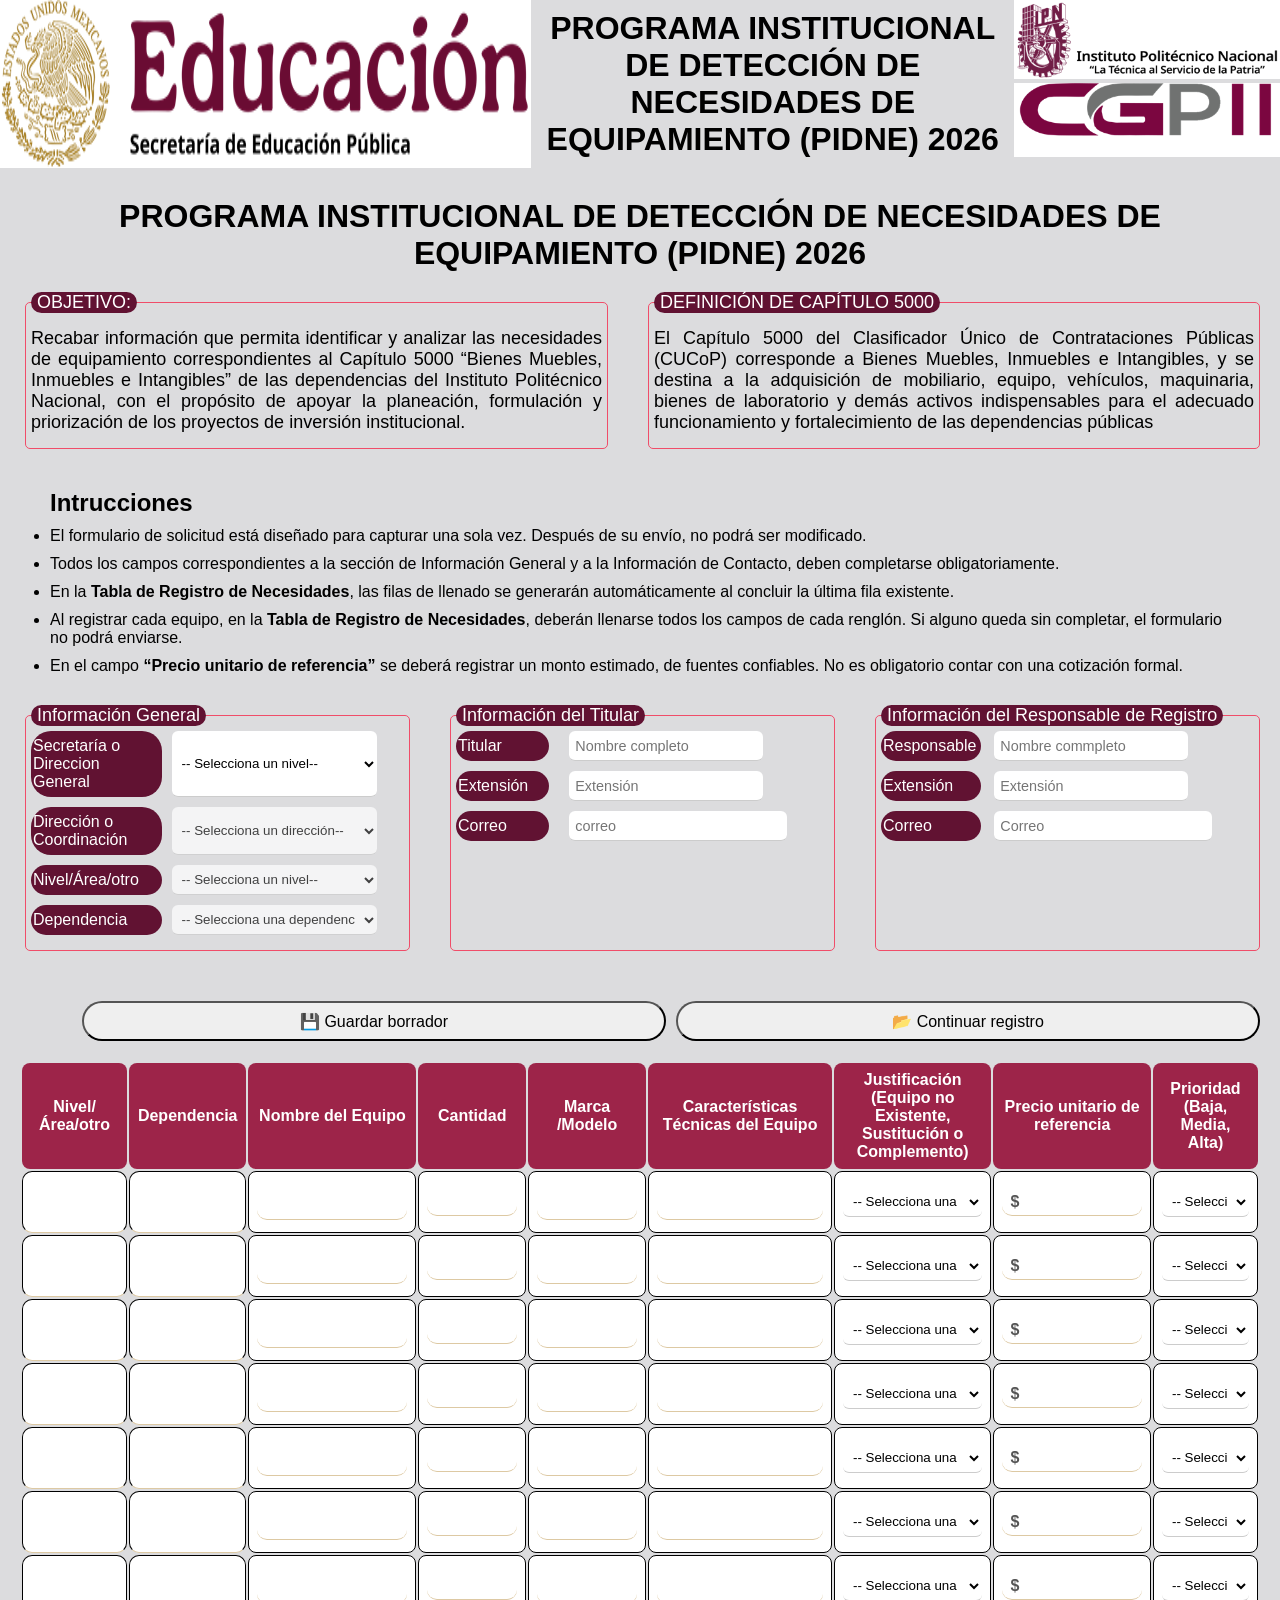
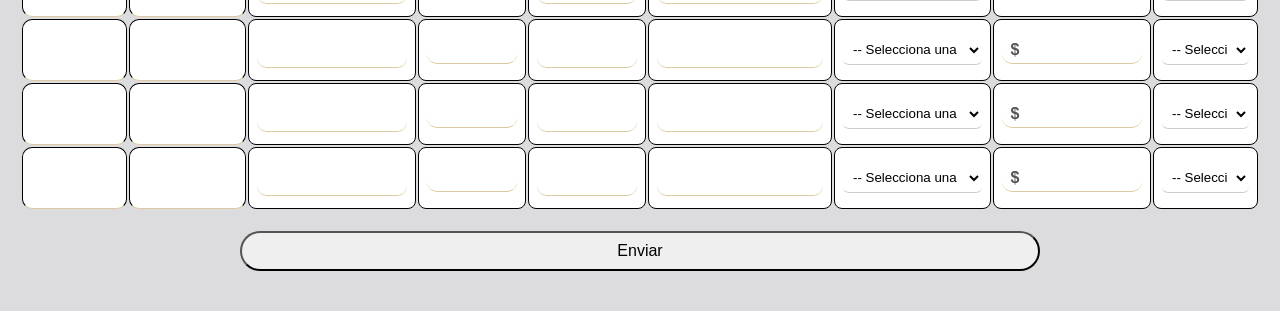
==== index.html @ 9bd754d5 "Update index.html" ====
<!DOCTYPE html>
<html lang="es">
<head>
    <meta charset="UTF-8">
    <meta name="viewport" content="width=device-width, initial-scale=1.0">
    <title>Registro de Proyectos de Inversion CGPII IPN</title>
    
      <link rel="stylesheet" href="styles.css"> 

</head>
<body>
    <div class="imagenes">
                     <img src="IzquierdaEncabezado.jpg" alt="IPN" title="SECRETARIA DE EDUCACIÓN PÚBLICA">
                       
                     <h1>PROGRAMA INSTITUCIONAL DE DETECCIÓN DE NECESIDADES DE EQUIPAMIENTO (PIDNE) 2026</h1>  
                        
                        
                     <div >
                       <img src="CentroEncabezado.png" alt="IPN" title="INSTITUTO POLITECNICO NACIONAL">
                     <img src="DerechaEncabezado.jpg" alt="IPN" title="COORDINACIÓN GENERAL DE PLANEACIÓN E INFORMACIÓN INSTITUCIONAL">
                     </div>

  </div><form id="miFormulario">
    
   <h1>PROGRAMA INSTITUCIONAL DE DETECCIÓN DE NECESIDADES DE EQUIPAMIENTO (PIDNE) 2026</h1>
<!-- <div class="DatosNOT"> -->
   <div class="bloque-info">
       <fieldset>
                   <legend>OBJETIVO:</legend>
                   <p class="Just OBJ">Recabar información que permita identificar y analizar las necesidades de equipamiento correspondientes al Capítulo 5000 “Bienes Muebles, Inmuebles e Intangibles” de las dependencias del Instituto Politécnico Nacional, con el propósito de apoyar la planeación, formulación y priorización de los proyectos de inversión institucional.</p>
       </fieldset>
          
       <fieldset>
                  <legend>DEFINICIÓN DE CAPÍTULO 5000</legend>
                  <p class="Just C5000">El Capítulo 5000 del Clasificador Único de Contrataciones Públicas (CUCoP) corresponde a Bienes Muebles, Inmuebles e Intangibles, y se destina a la adquisición de mobiliario, equipo, vehículos, maquinaria, bienes de laboratorio y demás activos indispensables para el adecuado funcionamiento y fortalecimiento de las dependencias públicas</p>
       </fieldset>
      </div>
  <div class="bloque-inst">    
   <h2>Intrucciones</h2>
   <p>
      <ul>
          <li>El formulario de solicitud está diseñado para capturar una sola vez. Después de su envío, no podrá ser modificado.</li>
          <li>Todos los campos correspondientes a la sección de Información General y a la Información de Contacto, deben completarse obligatoriamente.</li>
          <li>En la <strong>Tabla de Registro de Necesidades</strong>, las filas de llenado se generarán automáticamente al concluir la última fila existente.</li>
          <li>Al registrar cada equipo, en la <strong>Tabla de Registro de Necesidades</strong>, deberán llenarse todos los campos de cada renglón. Si alguno queda sin completar, el formulario no podrá enviarse.</li>
          <li>En el campo <strong>“Precio unitario de referencia”</strong> se deberá registrar un monto estimado, de fuentes confiables. No es obligatorio contar con una cotización formal.</li>

      </ul>    
     
   </p>
   </div> 

    <!--<table class="datos">
    <tbody>
    <tr>
    <td>-->
    <div class="bloque-DatosDep">  
    <fieldset>
    <legend>Información General </legend>
    
    <div class="form_input IG">
      <label for="secretaria">Secretaría o Direccion General</label>
      <select id="secretaria" name="secretaria" placeholder="   " class="IGS" required>
                   <option value="">-- Selecciona un nivel--</option>
                  <option value="CII">Coordinación de Imagen Institucional</option>
                  <option value="CGPII">Coordinación General de Planeación e Información Institucional</option>
                  <option value="DG">Dirección General</option>             
                  <option value="AG">Oficina del Abogado General</option>
                  <option value="PD">Presidencia del Decanato</option>   
                  <option value="SACAD">Secretaría Académica</option>   
                  <option value="SADMIN">Secretaría de Administración</option>        
                  <option value="CENAC">Centro Nacional de Cálculo (CENAC)</option>          
                  <option value="SIIS">Secretaría de Innovación e Integración Social</option>     
                  <option value="SIP">Secretaría de Investigación y Posgrado</option>      
                  <option value="SSE">Secretaría de Servicios Educativos</option>       
                  <option value="SG">Secretaría General</option>    
                  <option value="ER">Estación de Radiodifusión XHIPN-FM 95.7 MHz</option>
                  </select>
      
    </div>

    <div class="form_input IG">
         <label for="direccion">Dirección o Coordinación</label>   
             <select id="direccion" name="direccion" class="IGS" disabled required>
             <option value="">-- Selecciona un dirección--</option>
             </select>
    </div>
     
    <div class="form_input IG">
          <label for="nivel">Nivel/Área/otro</label>   
             <select id="nivel" name="nivel" class="IGS" disabled required>
             <option value="">-- Selecciona un nivel--</option>
             </select>
            </div>
    <div class="form_input IG">    
             <label for="dependencia">Dependencia</label>
             <select name="dependencia" id="dependencia" class="IGS" disabled required>
               <option value="">-- Selecciona una dependencia --</option>
             </select>
    </div> 

  </fieldset>
  <!--  </td>
       
    <td>
    -->
      <fieldset>
   <legend>Información del Titular </legend>


    <div class="form_input TIT">
      <label for="titular">Titular</label>
      <input id="titular" name="titular" placeholder="Nombre completo" required>
    </div>

    <div class="form_input TIT">
      <label for="telefonoTitular">Extensión</label>
      <input id="telefonoTitular" name="telefonoTitular" placeholder="Extensión" type="tel" required>
    </div>

    <div class="form_input TIT">
      <label for="correoTitular">Correo</label>
      <input id="correoTitular" name="correoTitular" placeholder="correo " type="email" required>
    </div>
    
    
</fieldset>

<!--</td>

<td>
-->
<fieldset>

  <legend>Información del Responsable de Registro </legend>

    
    <div class="form_input RES">
      <label for="responsable" class="RESL">Responsable </label>
      <input id="responsable" name="responsable" placeholder="Nombre commpleto " required>
    </div>


    <div class="form_input RES">
      <label for="telefonoResponsable" class="RESL">Extensión</label>
      <input id="telefonoResponsable" name="telefonoResponsable" placeholder="Extensión " type="tel" required>
    </div>

    <div class="form_input RES">
      <label for="correoResponsable" class="RESL">Correo</label>
      <input id="correoResponsable" name="correoResponsable" placeholder="Correo " type="email" required>
    </div>
  
</fieldset>
<!--
</td>
       
</tr>

  </tbody>

</table>
-->
<!--</div> -->
</div>

<div class="bloque-botones">
<button type="button" id="guardarBorrador">💾 Guardar borrador</button>
<button type="button" id="cargarBorrador">📂 Continuar registro</button>
</div>

<!--<fieldset class="TablaFS"> 
  <legend class="TablaLeg" >Tabla de Registro de Necesidades</legend> -->
<table class="tabla_style" title="Tabla de Registro de Necesidades">
<thead>
                               <tr>
                                    <th title="Nivel/Área/otro">
                                         Nivel/Área/otro  
                                    </th>
                
                                    <th title="Dependencia">
                                         Dependencia
                                    </th>   

                                    <th class="equipo" title="Nombre del Equipo">
                                         Nombre del Equipo
                                    </th>
                                    <th class="cantidadCol" title="Cantidad">
                                        Cantidad
                                    </th>
                                    <th title="Marca /Modelo">
                                        Marca /Modelo
                                    </th>

                                    <th title=" Características Técnicas del Equipo">
                                         Características Técnicas del Equipo
                                    </th> 
                                    
                                    <th title="Justificación (Equipo no Existente, Sustitución o Complemento)">
                                        Justificación (Equipo no Existente, Sustitución o Complemento)
                                    </th>

                                    <th title="Precio unitario de referencia">
                                         Precio unitario de referencia
                                    </th>
                     
                                    <th title="Prioridad (Baja, Media, Alta)">
                                        Prioridad (Baja, Media, Alta)
                                    </th>

                               </tr>
                        </thead>

                        <tbody id="tablaBody">
                                


                              
                        </tbody>     
</table>
<!--</fieldset>-->
<button type="submit">Enviar</button>

<p id="aviso" class="Aviso"></p>


    
</form>

</body>

<script src="Codigo.js"></script>   




</html>
---- styles.css ----
* {
    box-sizing: border-box;
    margin: 0;
    padding: 0;
}

body, html {
    margin: 0;
    padding: 0;
    width: 100%;
}
body{
    margin:0;
     font-family: sans-serif;
    /* background-color:#222;*/
     color:#000;

     /* background:linear-gradient(to bottom,#fff,#9d2449);*/
    /* background-color: #98989A;
     background-color: #BABABC;
    */
     background-color: #DCDCDE;

}

/* ENCABEZADOS */
h1 {
    text-align: center;
    margin: 10px 0;
    text-transform: uppercase;
    color: #000;
}

h2, p, li {
    margin: 10px 0;
    color: #000;
    width: 100%;
    box-sizing: border-box;
}

/* FORMULARIO */
form {
    width: 100%;
    max-width: 100%;
    margin: 0 auto;
    padding: 20px 20px;
    background-color: transparent;
    border-radius: 8px;
    color: #fff;
}
.numeracion{
    padding-left: 20px;
}
/* FIELDSETS */
fieldset {
    width: 100%;
    margin: 0 0 10px 0;
    padding: 5px;
    border: 1px solid #f04d69;
    border-radius: 5px;
    background-color: #DCDCDE;
    color: #000;

}

legend {
    padding: 0 6px;
    background-color: #611232;
    color: #fff;
    border-radius: 20px;
}

/* LABELS E INPUTS */
label {
    width: 100%;
    background-color: #611232;
    color: #fff;
    padding: 6px 2px;
    border-radius: 20px;
}

input, textarea, select {
    width: 100%;
    padding: 6px;
    font-family: sans-serif;
    border-radius: 6px;
    background-color: #fff;
    color: #000;
    border:none;
    border-bottom: 1px solid #ccc;
     
}

textarea {
    resize: none;
}

/* GRID DE CAMPOS */
.form_input, .datos {
    display: grid;
    grid-template-columns: 1fr 1fr; /* siempre dos columnas */
    gap: 10px;
    margin-bottom: 10px;
}

@media (max-width: 768px) {
    .form_input, .datos {
        grid-template-columns:minmax(100px, 25%) minmax(1fr, 55%); /* una columna en móvil */
        gap:8px;
    }
    
}

/* IMÁGENES ENCABEZADO */
.imagenes {
    display: flex;
    gap: 0px;
}

.imagenes img {
    width: 100%;

}
@media (max-width: 768px) {
    .imagenes img {
    width: 100%;
    height: 80px;
}
}

/* TABLA 
.tabla_style {
    width: 95%;
    margin: 60px auto 20px auto;
    border-collapse: collapse;
}
*/

.tabla_style,.datos{
    width: 100%;       /* ocupa todo el ancho disponible del formulario */
    margin: 0;         /* sin márgenes extras */
    /*border-collapse: collapse;*/
}

th {
    background-color: #9d2449;
    border-radius: 8px;
    color: #fff;
    padding: 8px;
}

td {
    background-color: #fff;
    color: #000;
    border-radius: 8px;
    padding: 8px;
    border: 1px solid #000;
}

.input_tabla {
    width: 100%;
    /*border: none;*/
    border-bottom:1px solid #DDC9A3;
    border-radius: 10px;
}

.input_tabla:focus {
    outline: none;
}

/* BOTONES */
button {
    width: 100%;
    max-width: 800px;
    height:40px;
    display: block;
    margin: 20px auto;
    border-radius: 35px;
    font-size: medium;
}
.TablaLeg{
    width: 100%;
    max-width: 800px;
    display: block;
    margin: 20px auto;
    border-radius: 35px;
    text-align: center;
    
}
/* PÁRRAFOS */
p {
    padding-left:0;
    margin-left:0;
}



/* OTRAS CLASES */
.checkbox {
    width: auto;
    height: 10px;
}

.auto-expand {
    width: 100%;
    min-height: 40px;
    resize: none;
    overflow: hidden;
}
/*
.fijasCol{
    width:60px;
/*   border:solid #ccc;*/
/*
    border-radius: 8px;
    border-bottom: solid #ccc;
}
.cantidadCol{
    width:10px;
}
.equipo{
    width:150px;
}
*/
@media (max-width: 768px) {
    p {
        margin: 0 10px;
    }
    form {
        padding: 10px;
    }
    fieldset {
        width: 100%;
       /* margin-left: 10px; /* separa verticalmente 
        margin-right:10px; /* separa verticalmente */
    }
    /*
    .fijasCol{
    width:10px;
    }
    .cantidadCol{
    width:5px;
    }
    .equipo{
    width:120px;
    }
    */

}
/*input,textarea{
    border:1px;
}
*/
.tabla_style th:nth-child(1),
.tabla_style td:nth-child(1){
    width: 8%;
    min-width: 96px;
}
.tabla_style th:nth-child(2),
.tabla_style td:nth-child(2){
    width: 8%;
    min-width: 110px;
}
.tabla_style th:nth-child(3),
.tabla_style td:nth-child(3){
    width: 12.8%;
    min-width: 154px;
}
.tabla_style th:nth-child(4),
.tabla_style td:nth-child(4){
    width: 8.2%;
    min-width: 98px;
}
.tabla_style th:nth-child(5),
.tabla_style td:nth-child(5){
    width: 9%;
    min-width: 108px;
}

.tabla_style th:nth-child(6),
.tabla_style td:nth-child(6){
    width: 14%;
    min-width: 168px;
}
.tabla_style th:nth-child(7),
.tabla_style td:nth-child(7){
    width: 12%;
    min-width: 144px;
}
.tabla_style th:nth-child(8),
.tabla_style td:nth-child(8){
    width: 12%;
    min-width: 144px;
}
.tabla_style th:nth-child(9),
.tabla_style td:nth-child(9){
    width: 8%;
    min-width: 96px;
}th {
  white-space: normal;   /* permite saltos de línea */
  word-break: break-word;
  text-align: center;    /* opcional */
}
.datos td{
     vertical-align: top;
     background-color: #DCDCDE;
     border:1px solid #DCDCDE;
}
.datos th:nth-child(1),
.datos td:nth-child(1){
    width: 33%;
/*    min-width: 454px;*/
    padding-left:5px;
    padding-right:5px;
    
}
.datos th:nth-child(2),
.datos td:nth-child(2){
    width: 33%;
/*    min-width: 318px;*/
    padding-left:5px;
    padding-right:5px;
}
.datos th:nth-child(3),
.datos td:nth-child(3){
    width: 33%;
    /*min-width: 345px;*/
    padding-left:5px;
    padding-right:5px;
}

.precio-wrapper {
  position: relative;
}

.precio-wrapper .peso {
  position: absolute;
  left: 8px;
  top: 50%;
  transform: translateY(-50%);
  color: #555;
  font-weight: bold;
}

.precio-wrapper input {
  padding-left: 20px; /* espacio para el $ */
}

.TablaFS{
    border:1px solid #DCDCDE;
}

legend{    
    font-size:large ;
}
.bloque-info,.bloque-DatosDep {
  display: flex;
  gap: 40px;
/*  max-width: 1200px;*/
  margin: 20px auto;
  margin-left: 5px;
}
.bloque-botones {
  display: flex;
  gap: 10px;
 /** max-width: 1200px;**/
  margin-left: 5%;
  align-items: center;
}
.Just{
    text-align: justify;
    font-size:large;
}
.C5000{
  width:100%;
  min-width: 600px;
}
.OBJ{
   width:100%;
   min-width: 500px;
}
.DatosNOT{
    align-self: center;
    margin:5%;
}
.bloque-inst {
  margin: 30px;
}
.IG{
    display: grid;
    grid-template-columns: 35% 55%; /* siempre dos columnas */
    gap: 10px;
}
.TIT,.RES{
    display: grid;
    grid-template-columns: 35% 55%; /* siempre dos columnas */
    gap: 20px;
}
.TIT input,
.RES input {
    width: 80%;          /* más chico que 100% */
    padding: 4px 6px;    /* reduce altura */
    font-size: 0.9rem;   /* texto ligeramente más pequeño */
}

/* Opcional: correos un poco más largos */
.TIT input[type="email"],
.RES input[type="email"] {
    width: 90%;
}

/* Ajuste fino del grid para que no se vean aplastados */
.TIT,
.RES {
    grid-template-columns: 25% 65%;
}
.RESL{
    min-width: 100px;
}
.Aviso{
    font-size: x-large;
    text-align: center;
}
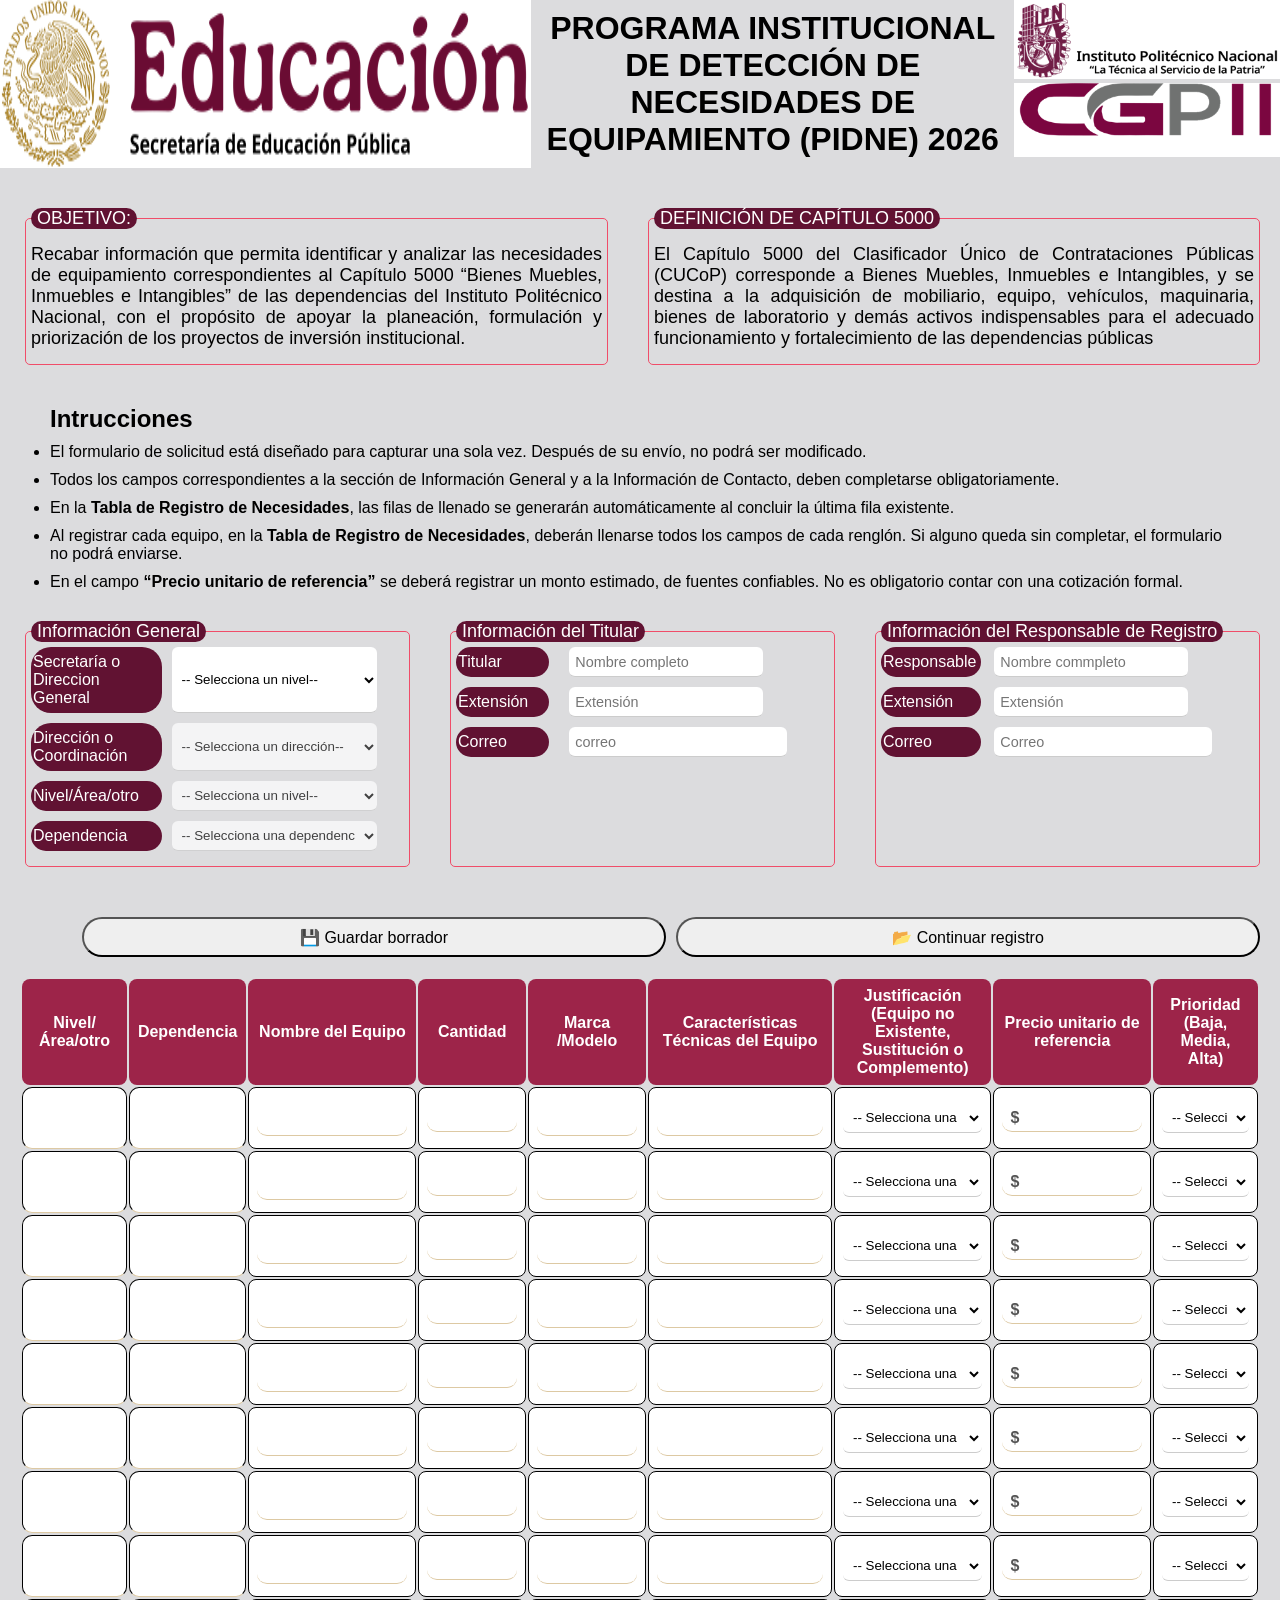
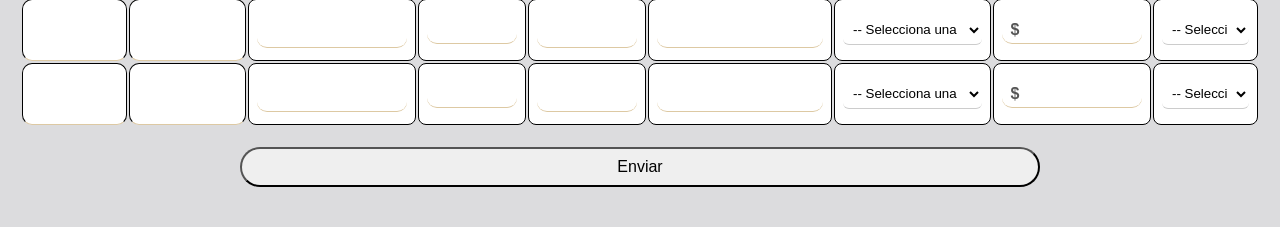
==== commit d9390ec2: "Update index.html" ====
--- a/index.html
+++ b/index.html
@@ -22,7 +22,6 @@
 
   </div><form id="miFormulario">
     
-   <h1>PROGRAMA INSTITUCIONAL DE DETECCIÓN DE NECESIDADES DE EQUIPAMIENTO (PIDNE) 2026</h1>
 <!-- <div class="DatosNOT"> -->
    <div class="bloque-info">
        <fieldset>
@@ -250,3 +249,4 @@
 
 
 
+
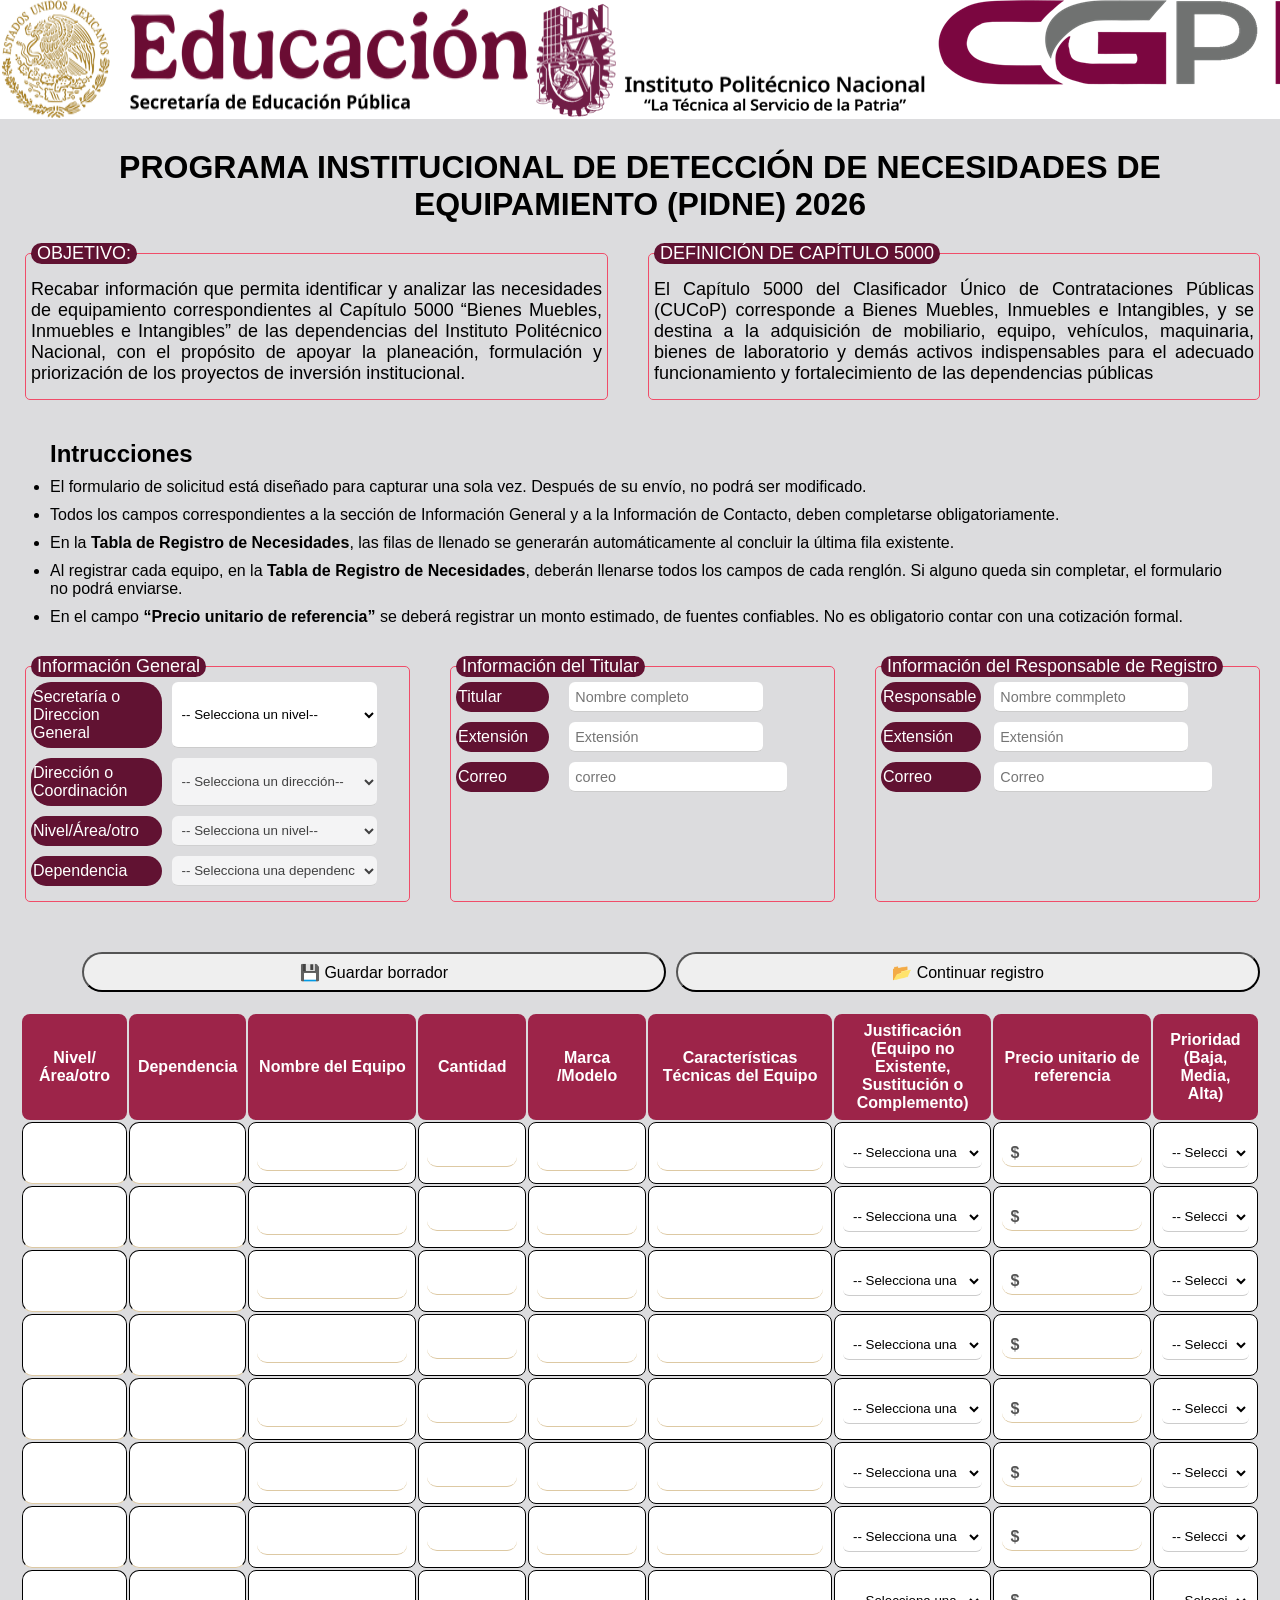
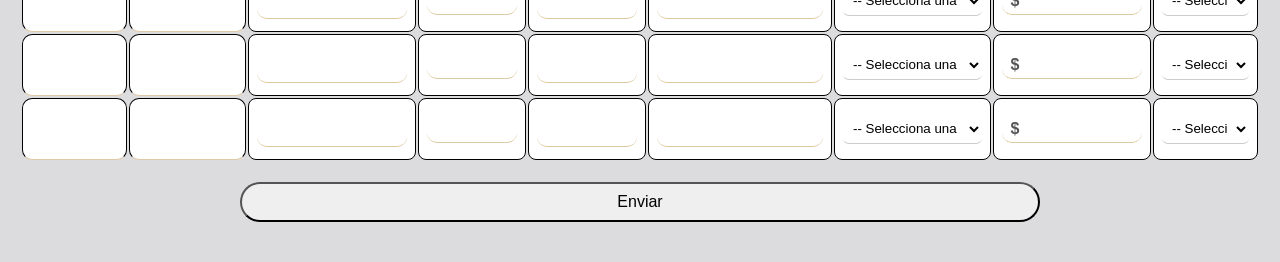
==== commit e47ae15c: "Update index.html" ====
--- a/index.html
+++ b/index.html
@@ -12,16 +12,17 @@
     <div class="imagenes">
                      <img src="IzquierdaEncabezado.jpg" alt="IPN" title="SECRETARIA DE EDUCACIÓN PÚBLICA">
                        
-                     <h1>PROGRAMA INSTITUCIONAL DE DETECCIÓN DE NECESIDADES DE EQUIPAMIENTO (PIDNE) 2026</h1>  
+                       
                         
                         
-                     <div >
+                     
                        <img src="CentroEncabezado.png" alt="IPN" title="INSTITUTO POLITECNICO NACIONAL">
                      <img src="DerechaEncabezado.jpg" alt="IPN" title="COORDINACIÓN GENERAL DE PLANEACIÓN E INFORMACIÓN INSTITUCIONAL">
-                     </div>
-
-  </div><form id="miFormulario">
-    
+                     
+
+  </div>
+    <form id="miFormulario">
+    <h1>PROGRAMA INSTITUCIONAL DE DETECCIÓN DE NECESIDADES DE EQUIPAMIENTO (PIDNE) 2026</h1>
 <!-- <div class="DatosNOT"> -->
    <div class="bloque-info">
        <fieldset>
@@ -250,3 +251,4 @@
 
 
 
+
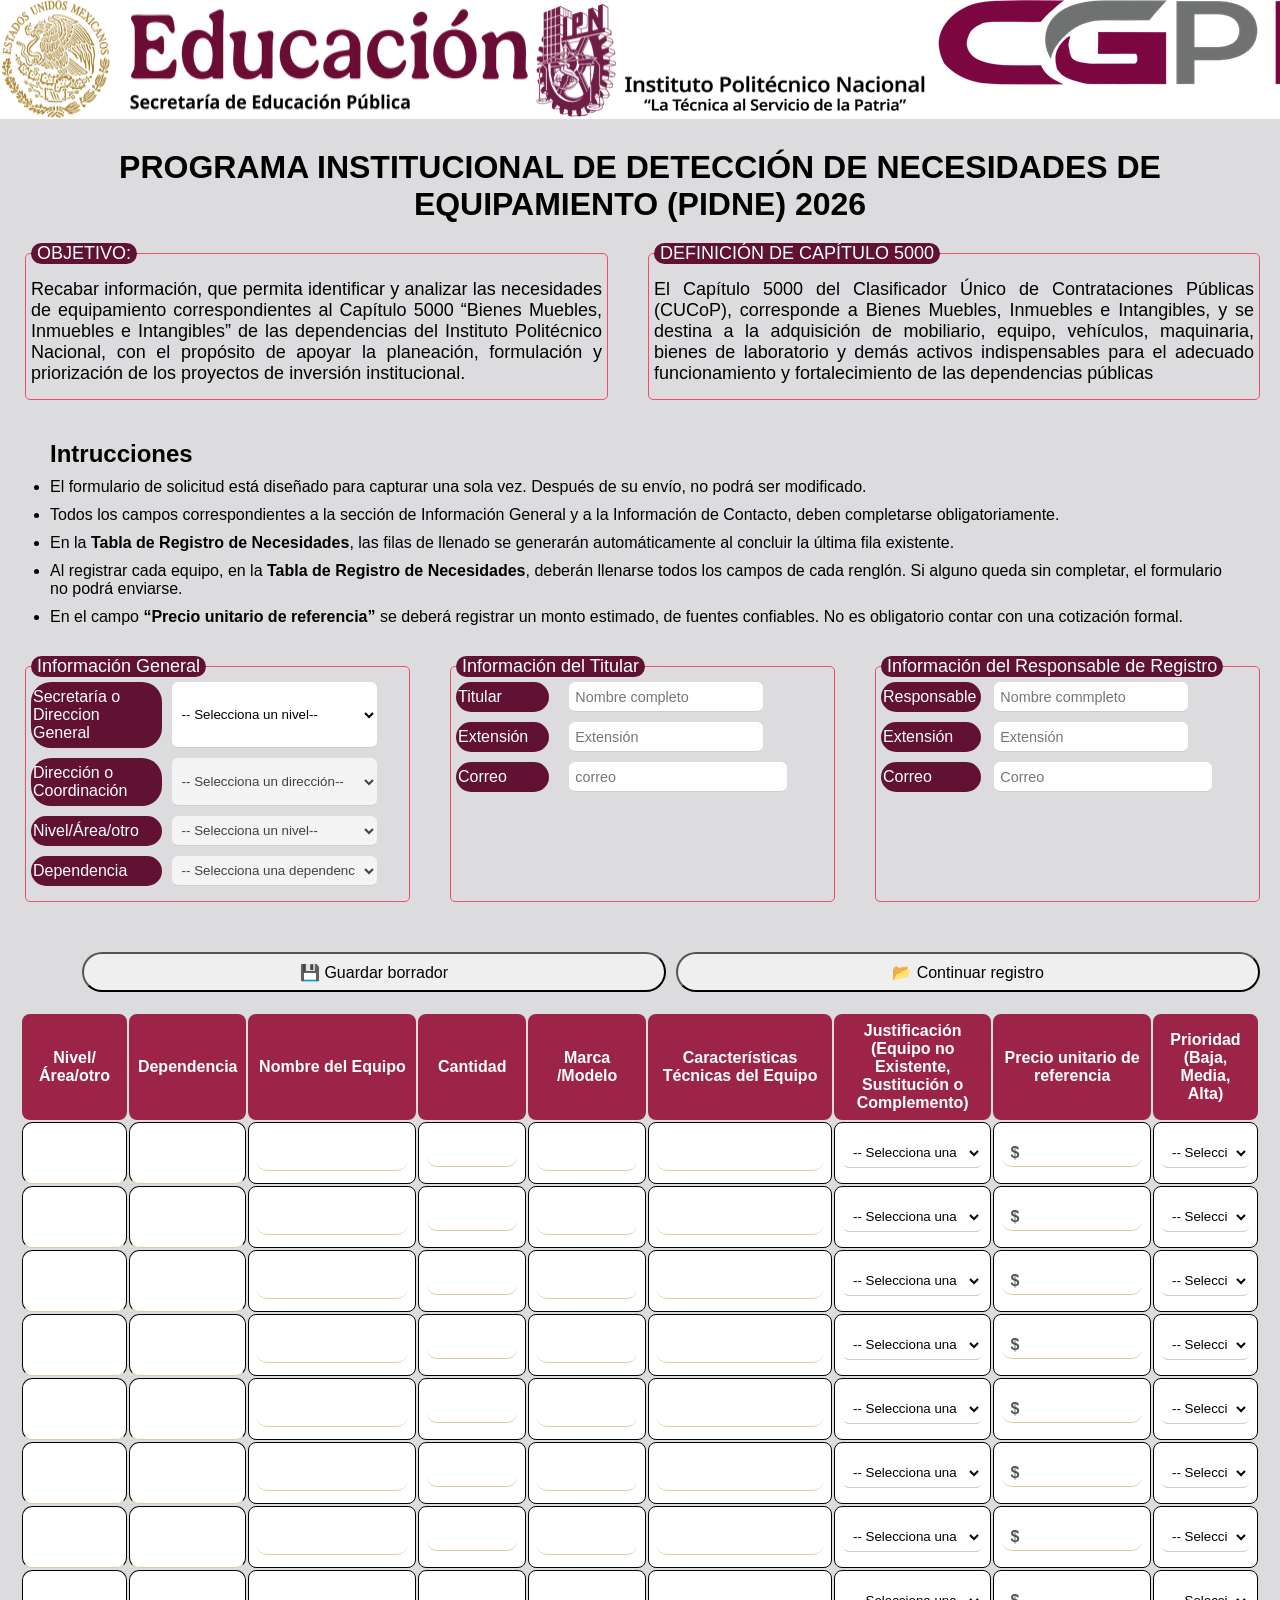
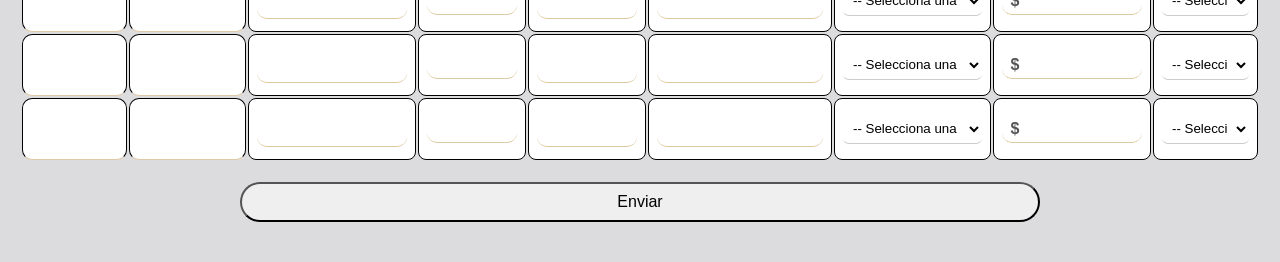
==== commit 267aa079: "Update index.html" ====
--- a/index.html
+++ b/index.html
@@ -27,12 +27,12 @@
    <div class="bloque-info">
        <fieldset>
                    <legend>OBJETIVO:</legend>
-                   <p class="Just OBJ">Recabar información que permita identificar y analizar las necesidades de equipamiento correspondientes al Capítulo 5000 “Bienes Muebles, Inmuebles e Intangibles” de las dependencias del Instituto Politécnico Nacional, con el propósito de apoyar la planeación, formulación y priorización de los proyectos de inversión institucional.</p>
+                   <p class="Just OBJ">Recabar información, que permita identificar y analizar las necesidades de equipamiento correspondientes al Capítulo 5000 “Bienes Muebles, Inmuebles e Intangibles” de las dependencias del Instituto Politécnico Nacional, con el propósito de apoyar la planeación, formulación y priorización de los proyectos de inversión institucional.</p>
        </fieldset>
           
        <fieldset>
                   <legend>DEFINICIÓN DE CAPÍTULO 5000</legend>
-                  <p class="Just C5000">El Capítulo 5000 del Clasificador Único de Contrataciones Públicas (CUCoP) corresponde a Bienes Muebles, Inmuebles e Intangibles, y se destina a la adquisición de mobiliario, equipo, vehículos, maquinaria, bienes de laboratorio y demás activos indispensables para el adecuado funcionamiento y fortalecimiento de las dependencias públicas</p>
+                  <p class="Just C5000">El Capítulo 5000 del Clasificador Único de Contrataciones Públicas (CUCoP), corresponde a Bienes Muebles, Inmuebles e Intangibles, y se destina a la adquisición de mobiliario, equipo, vehículos, maquinaria, bienes de laboratorio y demás activos indispensables para el adecuado funcionamiento y fortalecimiento de las dependencias públicas</p>
        </fieldset>
       </div>
   <div class="bloque-inst">    
@@ -252,3 +252,4 @@
 
 
 
+
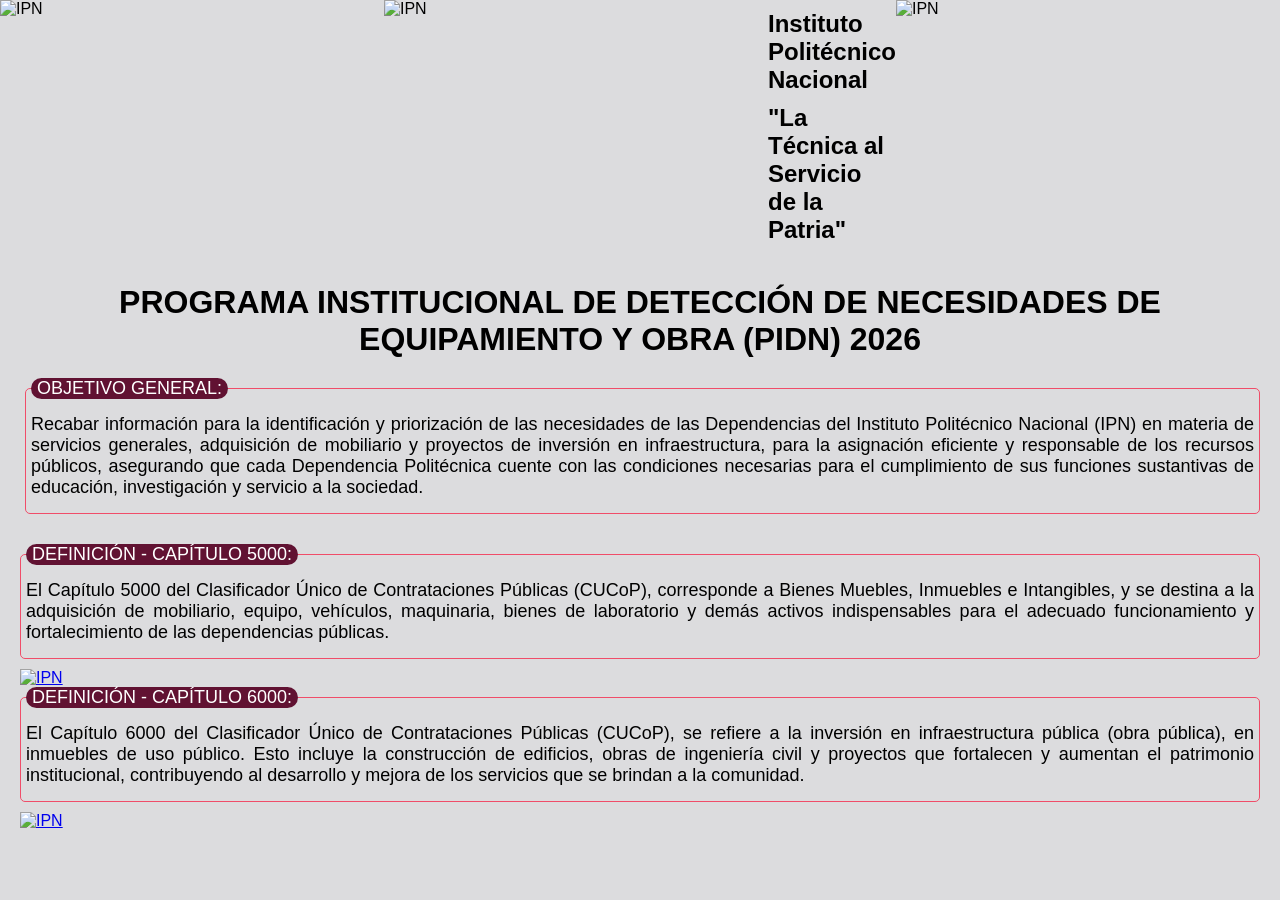
==== commit c53cadaa: "Add files via upload" ====
--- a/index.html
+++ b/index.html
@@ -5,235 +5,53 @@
     <meta name="viewport" content="width=device-width, initial-scale=1.0">
     <title>Registro de Proyectos de Inversion CGPII IPN</title>
     
+
       <link rel="stylesheet" href="styles.css"> 
 
 </head>
 <body>
     <div class="imagenes">
-                     <img src="IzquierdaEncabezado.jpg" alt="IPN" title="SECRETARIA DE EDUCACIÓN PÚBLICA">
+                     <img src="Izquierda.png" class ="izquierda"  alt="IPN" title="SECRETARIA DE EDUCACIÓN PÚBLICA">
                        
                        
                         
                         
                      
-                       <img src="CentroEncabezado.png" alt="IPN" title="INSTITUTO POLITECNICO NACIONAL">
-                     <img src="DerechaEncabezado.jpg" alt="IPN" title="COORDINACIÓN GENERAL DE PLANEACIÓN E INFORMACIÓN INSTITUCIONAL">
+                       <img src="Centro.png" class ="centro" alt="IPN" title="INSTITUTO POLITECNICO NACIONAL">
+                       
+                       <div class="LEMA"><h2>Instituto Politécnico Nacional </h2>
+                            <h2 >"La Técnica al Servicio de la Patria" </h2>
+                       </div>
+                       
+                       <img src="Derecha.png" class ="derecho" alt="IPN" title="COORDINACIÓN GENERAL DE PLANEACIÓN E INFORMACIÓN INSTITUCIONAL">
                      
 
   </div>
-    <form id="miFormulario">
-    <h1>PROGRAMA INSTITUCIONAL DE DETECCIÓN DE NECESIDADES DE EQUIPAMIENTO (PIDNE) 2026</h1>
-<!-- <div class="DatosNOT"> -->
-   <div class="bloque-info">
-       <fieldset>
-                   <legend>OBJETIVO:</legend>
-                   <p class="Just OBJ">Recabar información, que permita identificar y analizar las necesidades de equipamiento correspondientes al Capítulo 5000 “Bienes Muebles, Inmuebles e Intangibles” de las dependencias del Instituto Politécnico Nacional, con el propósito de apoyar la planeación, formulación y priorización de los proyectos de inversión institucional.</p>
-       </fieldset>
-          
-       <fieldset>
-                  <legend>DEFINICIÓN DE CAPÍTULO 5000</legend>
-                  <p class="Just C5000">El Capítulo 5000 del Clasificador Único de Contrataciones Públicas (CUCoP), corresponde a Bienes Muebles, Inmuebles e Intangibles, y se destina a la adquisición de mobiliario, equipo, vehículos, maquinaria, bienes de laboratorio y demás activos indispensables para el adecuado funcionamiento y fortalecimiento de las dependencias públicas</p>
+<form id="miFormulario">
+    
+   <h1>PROGRAMA INSTITUCIONAL DE DETECCIÓN DE NECESIDADES DE EQUIPAMIENTO Y OBRA (PIDN) 2026</h1>
+  <div class="bloque-info">
+       <fieldset class="capitulos">
+                   <legend>OBJETIVO GENERAL:</legend>
+                   <p class="Just C5000">Recabar información para la identificación y priorización de las necesidades de las Dependencias del Instituto Politécnico Nacional (IPN) en materia de servicios generales, adquisición de mobiliario y proyectos de inversión en infraestructura, para la asignación eficiente y responsable de los recursos públicos, asegurando que cada Dependencia Politécnica cuente con las condiciones necesarias para el cumplimiento de sus funciones sustantivas de educación, investigación y servicio a la sociedad.</p>
        </fieldset>
       </div>
-  <div class="bloque-inst">    
-   <h2>Intrucciones</h2>
-   <p>
-      <ul>
-          <li>El formulario de solicitud está diseñado para capturar una sola vez. Después de su envío, no podrá ser modificado.</li>
-          <li>Todos los campos correspondientes a la sección de Información General y a la Información de Contacto, deben completarse obligatoriamente.</li>
-          <li>En la <strong>Tabla de Registro de Necesidades</strong>, las filas de llenado se generarán automáticamente al concluir la última fila existente.</li>
-          <li>Al registrar cada equipo, en la <strong>Tabla de Registro de Necesidades</strong>, deberán llenarse todos los campos de cada renglón. Si alguno queda sin completar, el formulario no podrá enviarse.</li>
-          <li>En el campo <strong>“Precio unitario de referencia”</strong> se deberá registrar un monto estimado, de fuentes confiables. No es obligatorio contar con una cotización formal.</li>
-
-      </ul>    
-     
-   </p>
-   </div> 
-
-    <!--<table class="datos">
-    <tbody>
-    <tr>
-    <td>-->
-    <div class="bloque-DatosDep">  
-    <fieldset>
-    <legend>Información General </legend>
-    
-    <div class="form_input IG">
-      <label for="secretaria">Secretaría o Direccion General</label>
-      <select id="secretaria" name="secretaria" placeholder="   " class="IGS" required>
-                   <option value="">-- Selecciona un nivel--</option>
-                  <option value="CII">Coordinación de Imagen Institucional</option>
-                  <option value="CGPII">Coordinación General de Planeación e Información Institucional</option>
-                  <option value="DG">Dirección General</option>             
-                  <option value="AG">Oficina del Abogado General</option>
-                  <option value="PD">Presidencia del Decanato</option>   
-                  <option value="SACAD">Secretaría Académica</option>   
-                  <option value="SADMIN">Secretaría de Administración</option>        
-                  <option value="CENAC">Centro Nacional de Cálculo (CENAC)</option>          
-                  <option value="SIIS">Secretaría de Innovación e Integración Social</option>     
-                  <option value="SIP">Secretaría de Investigación y Posgrado</option>      
-                  <option value="SSE">Secretaría de Servicios Educativos</option>       
-                  <option value="SG">Secretaría General</option>    
-                  <option value="ER">Estación de Radiodifusión XHIPN-FM 95.7 MHz</option>
-                  </select>
-      
-    </div>
-
-    <div class="form_input IG">
-         <label for="direccion">Dirección o Coordinación</label>   
-             <select id="direccion" name="direccion" class="IGS" disabled required>
-             <option value="">-- Selecciona un dirección--</option>
-             </select>
-    </div>
-     
-    <div class="form_input IG">
-          <label for="nivel">Nivel/Área/otro</label>   
-             <select id="nivel" name="nivel" class="IGS" disabled required>
-             <option value="">-- Selecciona un nivel--</option>
-             </select>
-            </div>
-    <div class="form_input IG">    
-             <label for="dependencia">Dependencia</label>
-             <select name="dependencia" id="dependencia" class="IGS" disabled required>
-               <option value="">-- Selecciona una dependencia --</option>
-             </select>
-    </div> 
-
-  </fieldset>
-  <!--  </td>
-       
-    <td>
-    -->
-      <fieldset>
-   <legend>Información del Titular </legend>
-
-
-    <div class="form_input TIT">
-      <label for="titular">Titular</label>
-      <input id="titular" name="titular" placeholder="Nombre completo" required>
-    </div>
-
-    <div class="form_input TIT">
-      <label for="telefonoTitular">Extensión</label>
-      <input id="telefonoTitular" name="telefonoTitular" placeholder="Extensión" type="tel" required>
-    </div>
-
-    <div class="form_input TIT">
-      <label for="correoTitular">Correo</label>
-      <input id="correoTitular" name="correoTitular" placeholder="correo " type="email" required>
-    </div>
-    
-    
-</fieldset>
-
-<!--</td>
-
-<td>
--->
-<fieldset>
-
-  <legend>Información del Responsable de Registro </legend>
-
-    
-    <div class="form_input RES">
-      <label for="responsable" class="RESL">Responsable </label>
-      <input id="responsable" name="responsable" placeholder="Nombre commpleto " required>
-    </div>
-
-
-    <div class="form_input RES">
-      <label for="telefonoResponsable" class="RESL">Extensión</label>
-      <input id="telefonoResponsable" name="telefonoResponsable" placeholder="Extensión " type="tel" required>
-    </div>
-
-    <div class="form_input RES">
-      <label for="correoResponsable" class="RESL">Correo</label>
-      <input id="correoResponsable" name="correoResponsable" placeholder="Correo " type="email" required>
-    </div>
-  
-</fieldset>
-<!--
-</td>
-       
-</tr>
-
-  </tbody>
-
-</table>
--->
-<!--</div> -->
-</div>
-
-<div class="bloque-botones">
-<button type="button" id="guardarBorrador">💾 Guardar borrador</button>
-<button type="button" id="cargarBorrador">📂 Continuar registro</button>
-</div>
-
-<!--<fieldset class="TablaFS"> 
-  <legend class="TablaLeg" >Tabla de Registro de Necesidades</legend> -->
-<table class="tabla_style" title="Tabla de Registro de Necesidades">
-<thead>
-                               <tr>
-                                    <th title="Nivel/Área/otro">
-                                         Nivel/Área/otro  
-                                    </th>
-                
-                                    <th title="Dependencia">
-                                         Dependencia
-                                    </th>   
-
-                                    <th class="equipo" title="Nombre del Equipo">
-                                         Nombre del Equipo
-                                    </th>
-                                    <th class="cantidadCol" title="Cantidad">
-                                        Cantidad
-                                    </th>
-                                    <th title="Marca /Modelo">
-                                        Marca /Modelo
-                                    </th>
-
-                                    <th title=" Características Técnicas del Equipo">
-                                         Características Técnicas del Equipo
-                                    </th> 
-                                    
-                                    <th title="Justificación (Equipo no Existente, Sustitución o Complemento)">
-                                        Justificación (Equipo no Existente, Sustitución o Complemento)
-                                    </th>
-
-                                    <th title="Precio unitario de referencia">
-                                         Precio unitario de referencia
-                                    </th>
-                     
-                                    <th title="Prioridad (Baja, Media, Alta)">
-                                        Prioridad (Baja, Media, Alta)
-                                    </th>
-
-                               </tr>
-                        </thead>
-
-                        <tbody id="tablaBody">
-                                
-
-
-                              
-                        </tbody>     
-</table>
-<!--</fieldset>-->
-<button type="submit">Enviar</button>
-
-<p id="aviso" class="Aviso"></p>
-
-
-    
-</form>
-
-</body>
-
-<script src="Codigo.js"></script>   
-
-
-
-
+  <div class="bloque-5000">    
+       <fieldset class="capitulos">
+                  <legend>DEFINICIÓN - CAPÍTULO 5000:</legend>
+                  <p class="Just C5000">El Capítulo 5000 del Clasificador Único de Contrataciones Públicas (CUCoP), corresponde a Bienes Muebles, Inmuebles e Intangibles, y se destina a la adquisición de mobiliario, equipo, vehículos, maquinaria, bienes de laboratorio y demás activos indispensables para el adecuado funcionamiento y fortalecimiento de las dependencias públicas.</p>
+       </fieldset>
+        <a href="RegistrodeEquipamiento.html"class="A5000"><img src="Adquisicion.png" class ="A5000" alt="IPN" title="Abrir Formulario Adquisición">
+        </a>
+ </div>
+ <div class="bloque-6000">    
+      <fieldset class="capitulos">
+                  <legend>DEFINICIÓN - CAPÍTULO 6000:</legend>
+                  <p class="Just C5000">El Capítulo 6000 del Clasificador Único de Contrataciones Públicas (CUCoP), se refiere a la inversión en infraestructura pública (obra pública), en inmuebles de uso público. Esto incluye la construcción de edificios, obras de ingeniería civil y proyectos que fortalecen y aumentan el patrimonio institucional, contribuyendo al desarrollo y mejora de los servicios que se brindan a la comunidad.</p>
+       </fieldset>
+       <a href="RegistrodeObras.html" class="A5000"><img src="ObraPublica.png" class ="A5000" alt="IPN" title="Abrir Formulario Obra Pública">
+       </a>
+ </div>     
 </html>
 
 
@@ -251,5 +69,3 @@
 
 
 
-
-
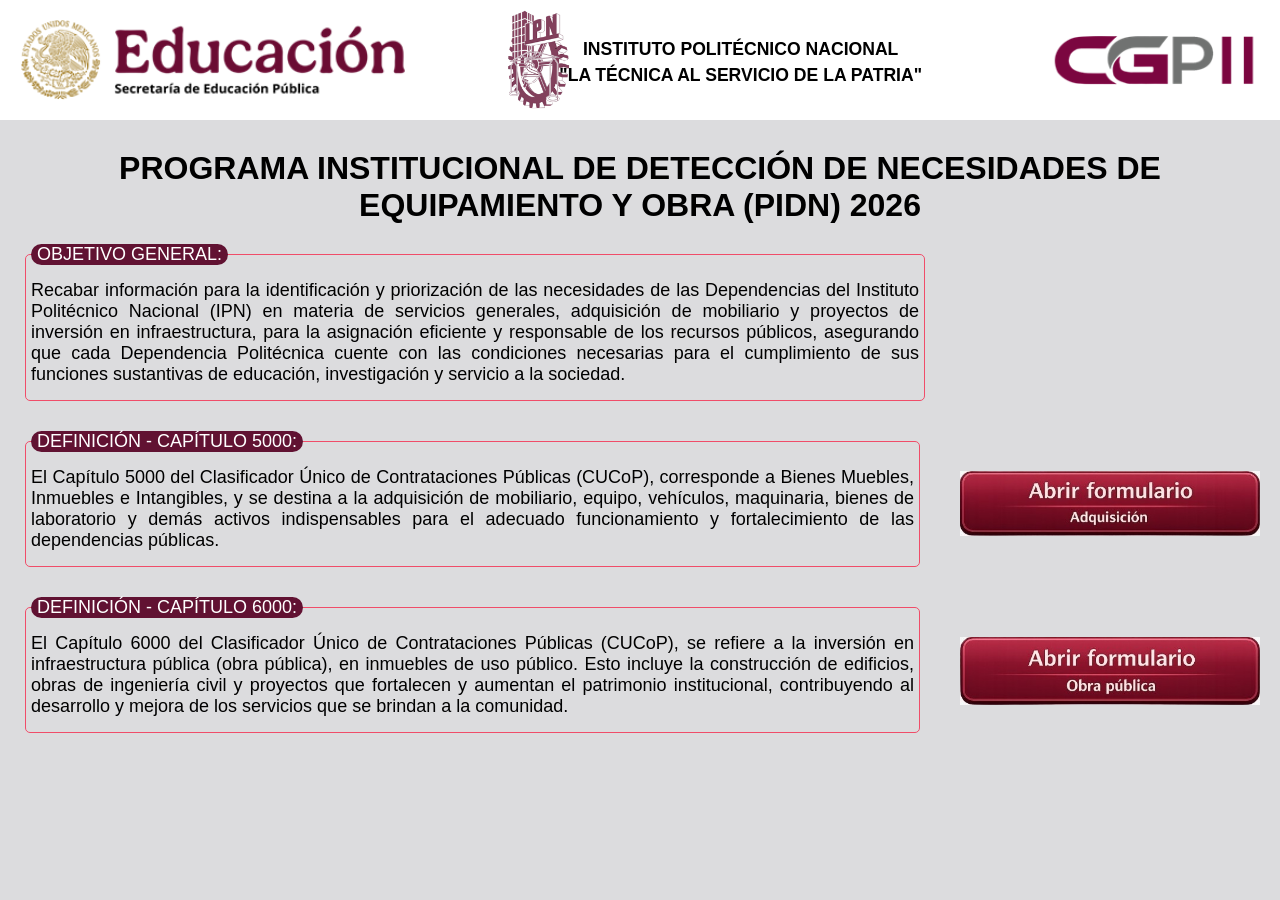
==== commit 7d580cc9: "Update index.html" ====
--- a/index.html
+++ b/index.html
@@ -41,7 +41,7 @@
                   <legend>DEFINICIÓN - CAPÍTULO 5000:</legend>
                   <p class="Just C5000">El Capítulo 5000 del Clasificador Único de Contrataciones Públicas (CUCoP), corresponde a Bienes Muebles, Inmuebles e Intangibles, y se destina a la adquisición de mobiliario, equipo, vehículos, maquinaria, bienes de laboratorio y demás activos indispensables para el adecuado funcionamiento y fortalecimiento de las dependencias públicas.</p>
        </fieldset>
-        <a href="RegistrodeEquipamiento.html"class="A5000"><img src="Adquisicion.png" class ="A5000" alt="IPN" title="Abrir Formulario Adquisición">
+        <a href="RevisionDeSE.html" class="A5000"><img src="Adquisicion.png" class ="A5000" alt="IPN" title="Abrir Formulario Adquisición">
         </a>
  </div>
  <div class="bloque-6000">    
--- a/styles.css
+++ b/styles.css
@@ -14,11 +14,6 @@
      font-family: sans-serif;
     /* background-color:#222;*/
      color:#000;
-
-     /* background:linear-gradient(to bottom,#fff,#9d2449);*/
-    /* background-color: #98989A;
-     background-color: #BABABC;
-    */
      background-color: #DCDCDE;
 
 }
@@ -30,8 +25,15 @@
     text-transform: uppercase;
     color: #000;
 }
-
-h2, p, li {
+h2,h3 {
+    text-align: center;
+    margin: 10px 0;
+    text-transform: uppercase;
+    color: #000;
+}
+
+
+p, li {
     margin: 10px 0;
     color: #000;
     width: 100%;
@@ -113,8 +115,19 @@
 
 /* IMÁGENES ENCABEZADO */
 .imagenes {
+    /*
     display: flex;
-    gap: 0px;
+    gap: 0px;*/
+  /*  display: grid;
+    grid-template-columns: 20% 55% 20%; /* siempre dos columnas 
+    gap: 10px;*/
+/* width:100%; */
+  display: flex;
+  align-items: center;
+  justify-content: space-between;
+  padding: 10px 20px; /* separa de bordes */
+    gap:20px;
+    background-color:#fff;
 }
 
 .imagenes img {
@@ -171,7 +184,7 @@
 /* BOTONES */
 button {
     width: 100%;
-    max-width: 800px;
+    max-width: 100px;
     height:40px;
     display: block;
     margin: 20px auto;
@@ -251,6 +264,7 @@
     border:1px;
 }
 */
+/*
 .tabla_style th:nth-child(1),
 .tabla_style td:nth-child(1){
     width: 8%;
@@ -297,10 +311,13 @@
     width: 8%;
     min-width: 96px;
 }th {
-  white-space: normal;   /* permite saltos de línea */
+  white-space: normal;      /* permite saltos de línea 
   word-break: break-word;
-  text-align: center;    /* opcional */
-}
+  text-align: center;      /*  opcional 
+}
+
+
+*/
 .datos td{
      vertical-align: top;
      background-color: #DCDCDE;
@@ -361,7 +378,7 @@
   margin-left: 5px;
 }
 .bloque-botones {
-  display: flex;
+  display: inline-flex;
   gap: 10px;
  /** max-width: 1200px;**/
   margin-left: 5%;
@@ -371,15 +388,20 @@
     text-align: justify;
     font-size:large;
 }
-.C5000{
-  width:100%;
-  min-width: 600px;
+.A5000{
+    margin-top:20px ;
+    width:300px;
+}
+.AB5000{
+    margin-top:5px ;
+    width:300px;
 }
 .OBJ{
-   width:100%;
-   min-width: 500px;
-}
-.DatosNOT{
+    max-width:900px;
+}
+.OBJETIVO{
+    text-align: left;
+}.DatosNOT{
     align-self: center;
     margin:5%;
 }
@@ -423,5 +445,403 @@
 }
 
 
-
-
+.tabla_style {
+    width: 100%;
+    table-layout: fixed;
+    border-collapse: separate;
+    border-spacing: 5px;
+}
+
+.tabla_style td {
+    padding: 6px;
+    overflow: hidden;
+}
+
+.tabla_style input,
+.tabla_style textarea,
+.tabla_style select {
+    width: 100%;
+    max-width: 100%;
+    box-sizing: border-box;
+}
+
+.imagenes img {
+  height: 80px;        /* todas parejas */
+  width: auto;         /* NO se estiran */
+  flex-shrink: 0;      /* no se aplastan */
+}
+
+/* imagen central un poco más chica */
+.imagenes .centro {
+  height: 100px;        /* ajusta a gusto */
+}
+
+
+.imagenes > div {
+  max-width: 400px;   /* fuerza salto de línea */
+  text-align: center;
+  flex: 1;            /* ocupa solo el centro */
+  margin-left: -120px;
+}
+
+.imagenes h2 {
+  margin: 0px;
+  margin-top: 5px;
+  margin-left: -20px;  
+  line-height: 1.2;
+  font-size: 1.1rem;
+  white-space: normal;
+}
+
+a {
+    display: inline-block;
+   
+}
+.bloque-3000,.bloque-5000,.bloque-6000 {
+  display: flex;
+  gap: 40px;
+  margin: 20px auto;
+  margin-left: 5px;
+}
+
+
+.capitulos {
+  width: 900px;
+  
+} 
+
+
+.Tabla1 th:nth-child(1),
+.Tabla1 td:nth-child(1){
+    width: 30%;
+    min-width:288px;
+}
+.Tabla1 th:nth-child(2),
+.Tabla1 td:nth-child(2){
+    width: 12%;
+    min-width: 115px;
+}
+.Tabla1 th:nth-child(3),
+.Tabla1 td:nth-child(3){
+    width: 12%;
+    min-width: 115px;
+}
+.Tabla1 th:nth-child(4),
+.Tabla1 td:nth-child(4){
+    width: 12%;
+    min-width: 115px;
+}
+.Tabla1 th:nth-child(5),
+.Tabla1 td:nth-child(5){
+    width: 12%;
+    min-width: 115px;
+}
+
+.Tabla1 th:nth-child(6),
+.Tabla1 td:nth-child(6){
+    width: 12%;
+    min-width: 115px;
+}
+
+
+
+.Tabla2 th:nth-child(1),
+.Tabla2 td:nth-child(1){
+    width: 20%;
+    min-width: 192px;
+}
+.Tabla2 th:nth-child(2),
+.Tabla2 td:nth-child(2){
+    width: 10%;
+    min-width: 96px;
+}
+.Tabla2 th:nth-child(3),
+.Tabla2 td:nth-child(3){
+    width: 20%;
+    min-width: 192px;
+}
+.Tabla2 th:nth-child(4),
+.Tabla2 td:nth-child(4){
+    width: 10%;
+    min-width: 96px;
+}
+.Tabla2 th:nth-child(5),
+.Tabla2 td:nth-child(5){
+    width: 10%;
+    min-width: 96px;
+}
+
+.Tabla2 th:nth-child(6),
+.Tabla2 td:nth-child(6){
+    width: 10%;
+    min-width: 192px;
+}
+.Tabla2 th:nth-child(7),
+.Tabla2 td:nth-child(7){
+    width: 10%;
+    min-width: 96px;
+}th {
+  white-space: normal;   /* permite saltos de línea */
+  word-break: break-word;
+  text-align: center;    /* opcional */
+}
+
+
+
+
+
+.Tabla4 th:nth-child(1),
+.Tabla4 td:nth-child(1){
+    width: 10%;
+    min-width: 96px;
+}
+.Tabla4 th:nth-child(2),
+.Tabla4 td:nth-child(2){
+    width: 7.5%;
+    min-width: 72px;
+}
+.Tabla4 th:nth-child(3),
+.Tabla4 td:nth-child(3){
+    width: 5%;
+    min-width: 48px;
+}
+.Tabla4 th:nth-child(4),
+.Tabla4 td:nth-child(4){
+    width: 7.5%;
+    min-width: 72px;
+}
+.Tabla4 th:nth-child(5),
+.Tabla4 td:nth-child(5){
+    width: 5%;
+    min-width: 48px;
+}
+
+.Tabla4 th:nth-child(6),
+.Tabla4 td:nth-child(6){
+    width: 10%;
+    min-width: 96px;
+}
+.Tabla4 th:nth-child(7),
+.Tabla4 td:nth-child(7){
+    width: 15%;
+    min-width: 144px;
+}
+.Tabla4 th:nth-child(8),
+.Tabla4 td:nth-child(8){
+    width: 10%;
+    min-width: 96px;
+}
+.Tabla4 th:nth-child(9),
+.Tabla4 td:nth-child(9){
+    width: 10%;
+    min-width: 96px;
+}.Tabla4 th:nth-child(10),
+.Tabla4 td:nth-child(10){
+    width: 10%;
+    min-width: 96px;
+}
+.Tabla4 th:nth-child(11),
+.Tabla4 td:nth-child(11){
+    width: 10%;
+    min-width: 96px;
+}th {
+  white-space: normal;   /* permite saltos de línea */
+  word-break: break-word;
+  text-align: center;    /* opcional */
+}
+
+
+
+
+
+
+.Tabla5 th:nth-child(1),
+.Tabla5 td:nth-child(1){
+    width: 8%;
+    min-width: 96px;
+}
+.Tabla5 th:nth-child(2),
+.Tabla5 td:nth-child(2){
+    width: 8%;
+    min-width: 110px;
+}
+.Tabla5 th:nth-child(3),
+.Tabla5 td:nth-child(3){
+    width: 12.8%;
+    min-width: 154px;
+}
+.Tabla5 th:nth-child(4),
+.Tabla5 td:nth-child(4){
+    width: 8.2%;
+    min-width: 98px;
+}
+.Tabla5 th:nth-child(5),
+.Tabla5 td:nth-child(5){
+    width: 9%;
+    min-width: 108px;
+}
+
+.Tabla5 th:nth-child(6),
+.Tabla5 td:nth-child(6){
+    width: 14%;
+    min-width: 168px;
+}
+.Tabla5 th:nth-child(7),
+.Tabla5 td:nth-child(7){
+    width: 12%;
+    min-width: 144px;
+}
+.Tabla5 th:nth-child(8),
+.Tabla5 td:nth-child(8){
+    width: 12%;
+    min-width: 144px;
+}
+.Tabla5 th:nth-child(9),
+.Tabla5 td:nth-child(9){
+    width: 8%;
+    min-width: 96px;
+}th {
+  white-space: normal;   /* permite saltos de línea */
+  word-break: break-word;
+  text-align: center;    /* opcional */
+}
+
+
+.Tabla6 th:nth-child(1),
+.Tabla6 td:nth-child(1){
+    width: 8%;
+    min-width: 96px;
+}
+.Tabla6 th:nth-child(2),
+.Tabla6 td:nth-child(2){
+    width: 8%;
+    min-width: 110px;
+}
+.Tabla6 th:nth-child(3),
+.Tabla6 td:nth-child(3){
+    width: 12.8%;
+    min-width: 154px;
+}
+.Tabla6 th:nth-child(4),
+.Tabla6 td:nth-child(4){
+    width: 8.2%;
+    min-width: 98px;
+}
+.Tabla6 th:nth-child(5),
+.Tabla6 td:nth-child(5){
+    width: 9%;
+    min-width: 108px;
+}
+
+.Tabla6 th:nth-child(6),
+.Tabla6 td:nth-child(6){
+    width: 14%;
+    min-width: 168px;
+}
+.Tabla6 th:nth-child(7),
+.Tabla6 td:nth-child(7){
+    width: 12%;
+    min-width: 144px;
+}
+.Tabla6 th:nth-child(8),
+.Tabla6 td:nth-child(8){
+    width: 12%;
+    min-width: 144px;
+}
+.Tabla6 th:nth-child(9),
+.Tabla6 td:nth-child(9){
+    width: 8%;
+    min-width: 96px;
+}th {
+  white-space: normal;   /* permite saltos de línea */
+  word-break: break-word;
+  text-align: center;    /* opcional */
+}
+
+
+
+
+
+
+
+
+
+
+
+
+.Tabla7 th:nth-child(1),
+.Tabla7 td:nth-child(1){
+    width: 30%;
+    min-width: 96px;
+}
+.Tabla7 th:nth-child(2),
+.Tabla7 td:nth-child(2){
+    width: 30%;
+    min-width: 110px;
+}
+.Tabla7 th:nth-child(3),
+.Tabla7 td:nth-child(3){
+    width: 30%;
+    min-width: 154px;
+}th {
+  white-space: normal;   /* permite saltos de línea */
+  word-break: break-word;
+  text-align: center;    /* opcional */
+}
+
+.contenedorArchivo{
+    display:flex;
+     align-items:center;
+     gap:5px;
+}
+.borrarArchivo{
+    font-size:9px;
+    padding:0;
+    width:15px;
+    height:15px;
+    border-radius:50%;
+    cursor:pointer;
+}
+
+
+
+
+.paso{
+  display:none;
+}
+
+.paso.activo{
+  display:block;
+}
+
+
+.pagina {
+    width: 100%;
+    max-width: 200px;
+    height:40px;
+    display: inline;
+    margin: 20px auto;
+    border-radius: 35px;
+    font-size: medium;
+}
+
+
+
+
+
+
+
+
+
+
+
+
+
+
+
+
+
+
+
+
+
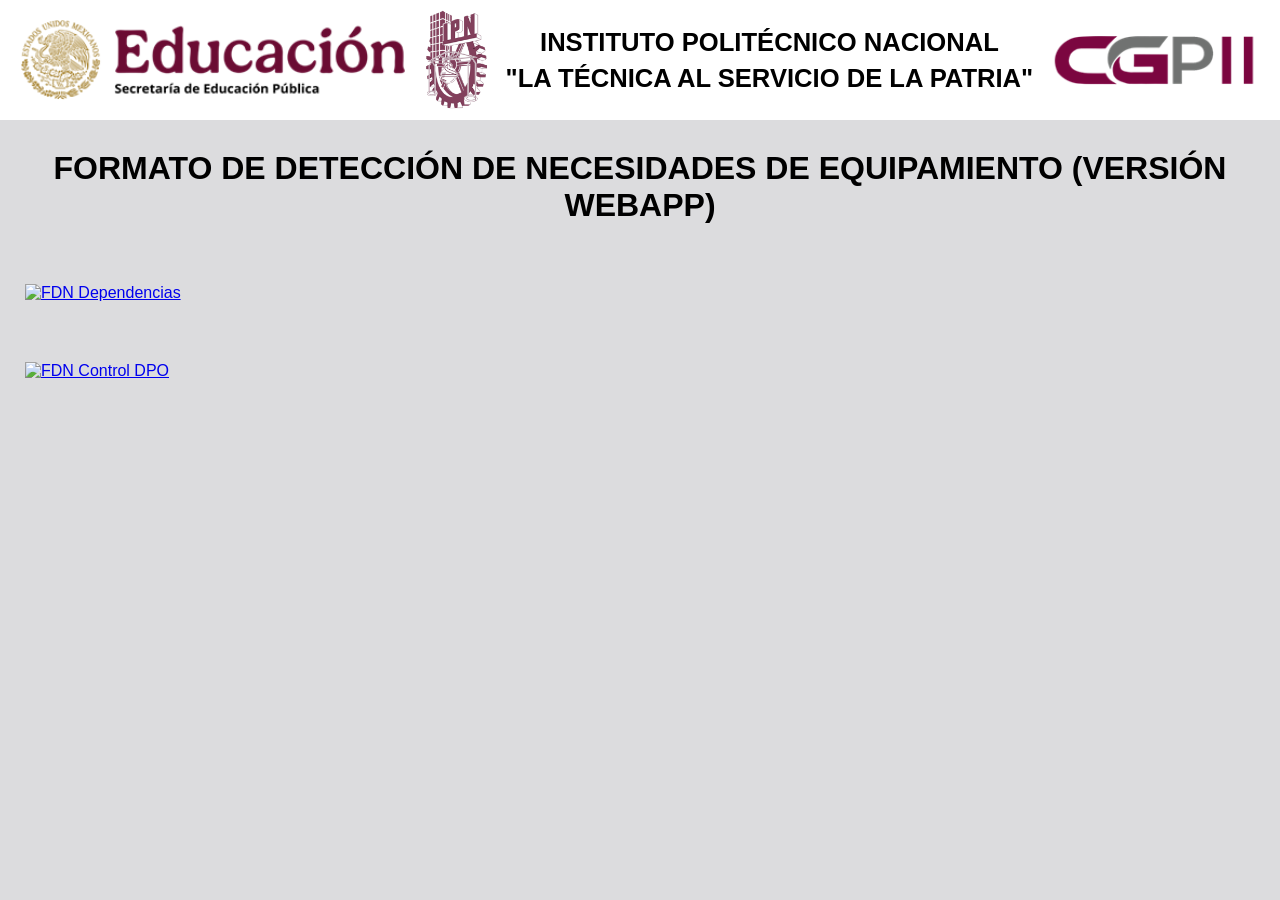
==== commit 51774073: "Revise index.html for updated form and links Updated the content and structure of the index.html fil" ====
--- a/index.html
+++ b/index.html
@@ -29,27 +29,18 @@
   </div>
 <form id="miFormulario">
     
-   <h1>PROGRAMA INSTITUCIONAL DE DETECCIÓN DE NECESIDADES DE EQUIPAMIENTO Y OBRA (PIDN) 2026</h1>
+   <h1>FORMATO DE DETECCIÓN DE NECESIDADES DE EQUIPAMIENTO (VERSIÓN WEBAPP) </h1>
   <div class="bloque-info">
-       <fieldset class="capitulos">
-                   <legend>OBJETIVO GENERAL:</legend>
-                   <p class="Just C5000">Recabar información para la identificación y priorización de las necesidades de las Dependencias del Instituto Politécnico Nacional (IPN) en materia de servicios generales, adquisición de mobiliario y proyectos de inversión en infraestructura, para la asignación eficiente y responsable de los recursos públicos, asegurando que cada Dependencia Politécnica cuente con las condiciones necesarias para el cumplimiento de sus funciones sustantivas de educación, investigación y servicio a la sociedad.</p>
-       </fieldset>
-      </div>
-  <div class="bloque-5000">    
-       <fieldset class="capitulos">
-                  <legend>DEFINICIÓN - CAPÍTULO 5000:</legend>
-                  <p class="Just C5000">El Capítulo 5000 del Clasificador Único de Contrataciones Públicas (CUCoP), corresponde a Bienes Muebles, Inmuebles e Intangibles, y se destina a la adquisición de mobiliario, equipo, vehículos, maquinaria, bienes de laboratorio y demás activos indispensables para el adecuado funcionamiento y fortalecimiento de las dependencias públicas.</p>
-       </fieldset>
-        <a href="RevisionDeSE.html" class="A5000"><img src="Adquisicion.png" class ="A5000" alt="IPN" title="Abrir Formulario Adquisición">
+<a href="RegistrodeEquipamientoVC.html"class="A5000"><img src="Dependencias.png" class ="A5000" alt="FDN Dependencias" title="Abrir Formulario Adquisición">
         </a>
  </div>
  <div class="bloque-6000">    
-      <fieldset class="capitulos">
+      <!-- <fieldset class="capitulos">
                   <legend>DEFINICIÓN - CAPÍTULO 6000:</legend>
                   <p class="Just C5000">El Capítulo 6000 del Clasificador Único de Contrataciones Públicas (CUCoP), se refiere a la inversión en infraestructura pública (obra pública), en inmuebles de uso público. Esto incluye la construcción de edificios, obras de ingeniería civil y proyectos que fortalecen y aumentan el patrimonio institucional, contribuyendo al desarrollo y mejora de los servicios que se brindan a la comunidad.</p>
        </fieldset>
-       <a href="RegistrodeObras.html" class="A5000"><img src="ObraPublica.png" class ="A5000" alt="IPN" title="Abrir Formulario Obra Pública">
+     -->    
+       <a href="RevisionSEVC.html" class="A5000"><img src="Control.png" class ="A5000" alt="FDN Control DPO" title="Abrir Formulario de Revision">
        </a>
  </div>     
 </html>
--- a/styles.css
+++ b/styles.css
@@ -1,847 +1,1947 @@
-* {
-    box-sizing: border-box;
-    margin: 0;
-    padding: 0;
-}
-
-body, html {
-    margin: 0;
-    padding: 0;
-    width: 100%;
-}
-body{
-    margin:0;
-     font-family: sans-serif;
-    /* background-color:#222;*/
-     color:#000;
-     background-color: #DCDCDE;
-
-}
-
-/* ENCABEZADOS */
-h1 {
-    text-align: center;
-    margin: 10px 0;
-    text-transform: uppercase;
-    color: #000;
-}
-h2,h3 {
-    text-align: center;
-    margin: 10px 0;
-    text-transform: uppercase;
-    color: #000;
-}
-
-
-p, li {
-    margin: 10px 0;
-    color: #000;
-    width: 100%;
-    box-sizing: border-box;
-}
-
-/* FORMULARIO */
-form {
-    width: 100%;
-    max-width: 100%;
-    margin: 0 auto;
-    padding: 20px 20px;
-    background-color: transparent;
-    border-radius: 8px;
-    color: #fff;
-}
-.numeracion{
-    padding-left: 20px;
-}
-/* FIELDSETS */
-fieldset {
-    width: 100%;
-    margin: 0 0 10px 0;
-    padding: 5px;
-    border: 1px solid #f04d69;
-    border-radius: 5px;
-    background-color: #DCDCDE;
-    color: #000;
-
-}
-
-legend {
-    padding: 0 6px;
-    background-color: #611232;
-    color: #fff;
-    border-radius: 20px;
-}
-
-/* LABELS E INPUTS */
-label {
-    width: 100%;
-    background-color: #611232;
-    color: #fff;
-    padding: 6px 2px;
-    border-radius: 20px;
-}
-
-input, textarea, select {
-    width: 100%;
-    padding: 6px;
-    font-family: sans-serif;
-    border-radius: 6px;
-    background-color: #fff;
-    color: #000;
-    border:none;
-    border-bottom: 1px solid #ccc;
-     
-}
-
-textarea {
-    resize: none;
-}
-
-/* GRID DE CAMPOS */
-.form_input, .datos {
-    display: grid;
-    grid-template-columns: 1fr 1fr; /* siempre dos columnas */
-    gap: 10px;
-    margin-bottom: 10px;
-}
-
-@media (max-width: 768px) {
-    .form_input, .datos {
-        grid-template-columns:minmax(100px, 25%) minmax(1fr, 55%); /* una columna en móvil */
-        gap:8px;
-    }
-    
-}
-
-/* IMÁGENES ENCABEZADO */
-.imagenes {
-    /*
-    display: flex;
-    gap: 0px;*/
-  /*  display: grid;
-    grid-template-columns: 20% 55% 20%; /* siempre dos columnas 
-    gap: 10px;*/
-/* width:100%; */
-  display: flex;
-  align-items: center;
-  justify-content: space-between;
-  padding: 10px 20px; /* separa de bordes */
-    gap:20px;
-    background-color:#fff;
-}
-
-.imagenes img {
-    width: 100%;
-
-}
-@media (max-width: 768px) {
-    .imagenes img {
-    width: 100%;
-    height: 80px;
-}
-}
-
-/* TABLA 
-.tabla_style {
-    width: 95%;
-    margin: 60px auto 20px auto;
-    border-collapse: collapse;
-}
-*/
-
-.tabla_style,.datos{
-    width: 100%;       /* ocupa todo el ancho disponible del formulario */
-    margin: 0;         /* sin márgenes extras */
-    /*border-collapse: collapse;*/
-}
-
-th {
-    background-color: #9d2449;
-    border-radius: 8px;
-    color: #fff;
-    padding: 8px;
-}
-
-td {
-    background-color: #fff;
-    color: #000;
-    border-radius: 8px;
-    padding: 8px;
-    border: 1px solid #000;
-}
-
-.input_tabla {
-    width: 100%;
-    /*border: none;*/
-    border-bottom:1px solid #DDC9A3;
-    border-radius: 10px;
-}
-
-.input_tabla:focus {
-    outline: none;
-}
-
-/* BOTONES */
-button {
-    width: 100%;
-    max-width: 100px;
-    height:40px;
-    display: block;
-    margin: 20px auto;
-    border-radius: 35px;
-    font-size: medium;
-}
-.TablaLeg{
-    width: 100%;
-    max-width: 800px;
-    display: block;
-    margin: 20px auto;
-    border-radius: 35px;
-    text-align: center;
-    
-}
-/* PÁRRAFOS */
-p {
-    padding-left:0;
-    margin-left:0;
-}
-
-
-
-/* OTRAS CLASES */
-.checkbox {
-    width: auto;
-    height: 10px;
-}
-
-.auto-expand {
-    width: 100%;
-    min-height: 40px;
-    resize: none;
-    overflow: hidden;
-}
-/*
-.fijasCol{
-    width:60px;
-/*   border:solid #ccc;*/
-/*
-    border-radius: 8px;
-    border-bottom: solid #ccc;
-}
-.cantidadCol{
-    width:10px;
-}
-.equipo{
-    width:150px;
-}
-*/
-@media (max-width: 768px) {
-    p {
-        margin: 0 10px;
-    }
-    form {
-        padding: 10px;
-    }
-    fieldset {
-        width: 100%;
-       /* margin-left: 10px; /* separa verticalmente 
-        margin-right:10px; /* separa verticalmente */
-    }
-    /*
-    .fijasCol{
-    width:10px;
-    }
-    .cantidadCol{
-    width:5px;
-    }
-    .equipo{
-    width:120px;
-    }
-    */
-
-}
-/*input,textarea{
-    border:1px;
-}
-*/
-/*
-.tabla_style th:nth-child(1),
-.tabla_style td:nth-child(1){
-    width: 8%;
-    min-width: 96px;
-}
-.tabla_style th:nth-child(2),
-.tabla_style td:nth-child(2){
-    width: 8%;
-    min-width: 110px;
-}
-.tabla_style th:nth-child(3),
-.tabla_style td:nth-child(3){
-    width: 12.8%;
-    min-width: 154px;
-}
-.tabla_style th:nth-child(4),
-.tabla_style td:nth-child(4){
-    width: 8.2%;
-    min-width: 98px;
-}
-.tabla_style th:nth-child(5),
-.tabla_style td:nth-child(5){
-    width: 9%;
-    min-width: 108px;
-}
-
-.tabla_style th:nth-child(6),
-.tabla_style td:nth-child(6){
-    width: 14%;
-    min-width: 168px;
-}
-.tabla_style th:nth-child(7),
-.tabla_style td:nth-child(7){
-    width: 12%;
-    min-width: 144px;
-}
-.tabla_style th:nth-child(8),
-.tabla_style td:nth-child(8){
-    width: 12%;
-    min-width: 144px;
-}
-.tabla_style th:nth-child(9),
-.tabla_style td:nth-child(9){
-    width: 8%;
-    min-width: 96px;
-}th {
-  white-space: normal;      /* permite saltos de línea 
-  word-break: break-word;
-  text-align: center;      /*  opcional 
-}
-
-
-*/
-.datos td{
-     vertical-align: top;
-     background-color: #DCDCDE;
-     border:1px solid #DCDCDE;
-}
-.datos th:nth-child(1),
-.datos td:nth-child(1){
-    width: 33%;
-/*    min-width: 454px;*/
-    padding-left:5px;
-    padding-right:5px;
-    
-}
-.datos th:nth-child(2),
-.datos td:nth-child(2){
-    width: 33%;
-/*    min-width: 318px;*/
-    padding-left:5px;
-    padding-right:5px;
-}
-.datos th:nth-child(3),
-.datos td:nth-child(3){
-    width: 33%;
-    /*min-width: 345px;*/
-    padding-left:5px;
-    padding-right:5px;
-}
-
-.precio-wrapper {
-  position: relative;
-}
-
-.precio-wrapper .peso {
-  position: absolute;
-  left: 8px;
-  top: 50%;
-  transform: translateY(-50%);
-  color: #555;
-  font-weight: bold;
-}
-
-.precio-wrapper input {
-  padding-left: 20px; /* espacio para el $ */
-}
-
-.TablaFS{
-    border:1px solid #DCDCDE;
-}
-
-legend{    
-    font-size:large ;
-}
-.bloque-info,.bloque-DatosDep {
-  display: flex;
-  gap: 40px;
-/*  max-width: 1200px;*/
-  margin: 20px auto;
-  margin-left: 5px;
-}
-.bloque-botones {
-  display: inline-flex;
-  gap: 10px;
- /** max-width: 1200px;**/
-  margin-left: 5%;
-  align-items: center;
-}
-.Just{
-    text-align: justify;
-    font-size:large;
-}
-.A5000{
-    margin-top:20px ;
-    width:300px;
-}
-.AB5000{
-    margin-top:5px ;
-    width:300px;
-}
-.OBJ{
-    max-width:900px;
-}
-.OBJETIVO{
-    text-align: left;
-}.DatosNOT{
-    align-self: center;
-    margin:5%;
-}
-.bloque-inst {
-  margin: 30px;
-}
-.IG{
-    display: grid;
-    grid-template-columns: 35% 55%; /* siempre dos columnas */
-    gap: 10px;
-}
-.TIT,.RES{
-    display: grid;
-    grid-template-columns: 35% 55%; /* siempre dos columnas */
-    gap: 20px;
-}
-.TIT input,
-.RES input {
-    width: 80%;          /* más chico que 100% */
-    padding: 4px 6px;    /* reduce altura */
-    font-size: 0.9rem;   /* texto ligeramente más pequeño */
-}
-
-/* Opcional: correos un poco más largos */
-.TIT input[type="email"],
-.RES input[type="email"] {
-    width: 90%;
-}
-
-/* Ajuste fino del grid para que no se vean aplastados */
-.TIT,
-.RES {
-    grid-template-columns: 25% 65%;
-}
-.RESL{
-    min-width: 100px;
-}
-.Aviso{
-    font-size: x-large;
-    text-align: center;
-}
-
-
-.tabla_style {
-    width: 100%;
-    table-layout: fixed;
-    border-collapse: separate;
-    border-spacing: 5px;
-}
-
-.tabla_style td {
-    padding: 6px;
-    overflow: hidden;
-}
-
-.tabla_style input,
-.tabla_style textarea,
-.tabla_style select {
-    width: 100%;
-    max-width: 100%;
-    box-sizing: border-box;
-}
-
-.imagenes img {
-  height: 80px;        /* todas parejas */
-  width: auto;         /* NO se estiran */
-  flex-shrink: 0;      /* no se aplastan */
-}
-
-/* imagen central un poco más chica */
-.imagenes .centro {
-  height: 100px;        /* ajusta a gusto */
-}
-
-
-.imagenes > div {
-  max-width: 400px;   /* fuerza salto de línea */
-  text-align: center;
-  flex: 1;            /* ocupa solo el centro */
-  margin-left: -120px;
-}
-
-.imagenes h2 {
-  margin: 0px;
-  margin-top: 5px;
-  margin-left: -20px;  
-  line-height: 1.2;
-  font-size: 1.1rem;
-  white-space: normal;
-}
-
-a {
-    display: inline-block;
-   
-}
-.bloque-3000,.bloque-5000,.bloque-6000 {
-  display: flex;
-  gap: 40px;
-  margin: 20px auto;
-  margin-left: 5px;
-}
-
-
-.capitulos {
-  width: 900px;
-  
-} 
-
-
-.Tabla1 th:nth-child(1),
-.Tabla1 td:nth-child(1){
-    width: 30%;
-    min-width:288px;
-}
-.Tabla1 th:nth-child(2),
-.Tabla1 td:nth-child(2){
-    width: 12%;
-    min-width: 115px;
-}
-.Tabla1 th:nth-child(3),
-.Tabla1 td:nth-child(3){
-    width: 12%;
-    min-width: 115px;
-}
-.Tabla1 th:nth-child(4),
-.Tabla1 td:nth-child(4){
-    width: 12%;
-    min-width: 115px;
-}
-.Tabla1 th:nth-child(5),
-.Tabla1 td:nth-child(5){
-    width: 12%;
-    min-width: 115px;
-}
-
-.Tabla1 th:nth-child(6),
-.Tabla1 td:nth-child(6){
-    width: 12%;
-    min-width: 115px;
-}
-
-
-
-.Tabla2 th:nth-child(1),
-.Tabla2 td:nth-child(1){
-    width: 20%;
-    min-width: 192px;
-}
-.Tabla2 th:nth-child(2),
-.Tabla2 td:nth-child(2){
-    width: 10%;
-    min-width: 96px;
-}
-.Tabla2 th:nth-child(3),
-.Tabla2 td:nth-child(3){
-    width: 20%;
-    min-width: 192px;
-}
-.Tabla2 th:nth-child(4),
-.Tabla2 td:nth-child(4){
-    width: 10%;
-    min-width: 96px;
-}
-.Tabla2 th:nth-child(5),
-.Tabla2 td:nth-child(5){
-    width: 10%;
-    min-width: 96px;
-}
-
-.Tabla2 th:nth-child(6),
-.Tabla2 td:nth-child(6){
-    width: 10%;
-    min-width: 192px;
-}
-.Tabla2 th:nth-child(7),
-.Tabla2 td:nth-child(7){
-    width: 10%;
-    min-width: 96px;
-}th {
-  white-space: normal;   /* permite saltos de línea */
-  word-break: break-word;
-  text-align: center;    /* opcional */
-}
-
-
-
-
-
-.Tabla4 th:nth-child(1),
-.Tabla4 td:nth-child(1){
-    width: 10%;
-    min-width: 96px;
-}
-.Tabla4 th:nth-child(2),
-.Tabla4 td:nth-child(2){
-    width: 7.5%;
-    min-width: 72px;
-}
-.Tabla4 th:nth-child(3),
-.Tabla4 td:nth-child(3){
-    width: 5%;
-    min-width: 48px;
-}
-.Tabla4 th:nth-child(4),
-.Tabla4 td:nth-child(4){
-    width: 7.5%;
-    min-width: 72px;
-}
-.Tabla4 th:nth-child(5),
-.Tabla4 td:nth-child(5){
-    width: 5%;
-    min-width: 48px;
-}
-
-.Tabla4 th:nth-child(6),
-.Tabla4 td:nth-child(6){
-    width: 10%;
-    min-width: 96px;
-}
-.Tabla4 th:nth-child(7),
-.Tabla4 td:nth-child(7){
-    width: 15%;
-    min-width: 144px;
-}
-.Tabla4 th:nth-child(8),
-.Tabla4 td:nth-child(8){
-    width: 10%;
-    min-width: 96px;
-}
-.Tabla4 th:nth-child(9),
-.Tabla4 td:nth-child(9){
-    width: 10%;
-    min-width: 96px;
-}.Tabla4 th:nth-child(10),
-.Tabla4 td:nth-child(10){
-    width: 10%;
-    min-width: 96px;
-}
-.Tabla4 th:nth-child(11),
-.Tabla4 td:nth-child(11){
-    width: 10%;
-    min-width: 96px;
-}th {
-  white-space: normal;   /* permite saltos de línea */
-  word-break: break-word;
-  text-align: center;    /* opcional */
-}
-
-
-
-
-
-
-.Tabla5 th:nth-child(1),
-.Tabla5 td:nth-child(1){
-    width: 8%;
-    min-width: 96px;
-}
-.Tabla5 th:nth-child(2),
-.Tabla5 td:nth-child(2){
-    width: 8%;
-    min-width: 110px;
-}
-.Tabla5 th:nth-child(3),
-.Tabla5 td:nth-child(3){
-    width: 12.8%;
-    min-width: 154px;
-}
-.Tabla5 th:nth-child(4),
-.Tabla5 td:nth-child(4){
-    width: 8.2%;
-    min-width: 98px;
-}
-.Tabla5 th:nth-child(5),
-.Tabla5 td:nth-child(5){
-    width: 9%;
-    min-width: 108px;
-}
-
-.Tabla5 th:nth-child(6),
-.Tabla5 td:nth-child(6){
-    width: 14%;
-    min-width: 168px;
-}
-.Tabla5 th:nth-child(7),
-.Tabla5 td:nth-child(7){
-    width: 12%;
-    min-width: 144px;
-}
-.Tabla5 th:nth-child(8),
-.Tabla5 td:nth-child(8){
-    width: 12%;
-    min-width: 144px;
-}
-.Tabla5 th:nth-child(9),
-.Tabla5 td:nth-child(9){
-    width: 8%;
-    min-width: 96px;
-}th {
-  white-space: normal;   /* permite saltos de línea */
-  word-break: break-word;
-  text-align: center;    /* opcional */
-}
-
-
-.Tabla6 th:nth-child(1),
-.Tabla6 td:nth-child(1){
-    width: 8%;
-    min-width: 96px;
-}
-.Tabla6 th:nth-child(2),
-.Tabla6 td:nth-child(2){
-    width: 8%;
-    min-width: 110px;
-}
-.Tabla6 th:nth-child(3),
-.Tabla6 td:nth-child(3){
-    width: 12.8%;
-    min-width: 154px;
-}
-.Tabla6 th:nth-child(4),
-.Tabla6 td:nth-child(4){
-    width: 8.2%;
-    min-width: 98px;
-}
-.Tabla6 th:nth-child(5),
-.Tabla6 td:nth-child(5){
-    width: 9%;
-    min-width: 108px;
-}
-
-.Tabla6 th:nth-child(6),
-.Tabla6 td:nth-child(6){
-    width: 14%;
-    min-width: 168px;
-}
-.Tabla6 th:nth-child(7),
-.Tabla6 td:nth-child(7){
-    width: 12%;
-    min-width: 144px;
-}
-.Tabla6 th:nth-child(8),
-.Tabla6 td:nth-child(8){
-    width: 12%;
-    min-width: 144px;
-}
-.Tabla6 th:nth-child(9),
-.Tabla6 td:nth-child(9){
-    width: 8%;
-    min-width: 96px;
-}th {
-  white-space: normal;   /* permite saltos de línea */
-  word-break: break-word;
-  text-align: center;    /* opcional */
-}
-
-
-
-
-
-
-
-
-
-
-
-
-.Tabla7 th:nth-child(1),
-.Tabla7 td:nth-child(1){
-    width: 30%;
-    min-width: 96px;
-}
-.Tabla7 th:nth-child(2),
-.Tabla7 td:nth-child(2){
-    width: 30%;
-    min-width: 110px;
-}
-.Tabla7 th:nth-child(3),
-.Tabla7 td:nth-child(3){
-    width: 30%;
-    min-width: 154px;
-}th {
-  white-space: normal;   /* permite saltos de línea */
-  word-break: break-word;
-  text-align: center;    /* opcional */
-}
-
-.contenedorArchivo{
-    display:flex;
-     align-items:center;
-     gap:5px;
-}
-.borrarArchivo{
-    font-size:9px;
-    padding:0;
-    width:15px;
-    height:15px;
-    border-radius:50%;
-    cursor:pointer;
-}
-
-
-
-
-.paso{
-  display:none;
-}
-
-.paso.activo{
-  display:block;
-}
-
-
-.pagina {
-    width: 100%;
-    max-width: 200px;
-    height:40px;
-    display: inline;
-    margin: 20px auto;
-    border-radius: 35px;
-    font-size: medium;
-}
-
-
-
-
-
-
-
-
-
-
-
-
-
-
-
-
-
-
-
-
-
+* {
+    box-sizing: border-box;
+    margin: 0;
+    padding: 0;
+}
+
+body, html {
+    margin: 0;
+    padding: 0;
+    width: 100%;
+}
+body{
+    margin:0;
+     font-family: sans-serif;
+    /* background-color:#222;*/
+     color:#000;
+     background-color: #DCDCDE;
+
+}
+
+/* ENCABEZADOS */
+h1 {
+    text-align: center;
+    margin: 10px 0;
+    text-transform: uppercase;
+    color: #000;
+}
+h2,h3 {
+    text-align: center;
+    margin: 10px 0;
+    text-transform: uppercase;
+    color: #000;
+}
+
+
+p, li {
+    margin: 10px 0;
+    color: #000;
+    width: 100%;
+    box-sizing: border-box;
+}
+/* FORMULARIO */
+form {
+    width: 100%;
+    max-width: 100%;
+    margin: 0 auto;
+    padding: 20px 20px;
+    background-color: transparent;
+    border-radius: 8px;
+    color: #fff;
+}
+.numeracion{
+    padding-left: 20px;
+}
+/* FIELDSETS */
+fieldset {
+    width: 100%;
+    margin: 0 0 10px 0;
+    padding: 5px;
+    border: 1px solid #f04d69;
+    border-radius: 5px;
+    background-color: #DCDCDE;
+    color: #000;
+
+}
+
+legend {
+    padding: 0 6px;
+    background-color: #611232;
+    color: #fff;
+    border-radius: 20px;
+}
+
+/* LABELS E INPUTS */
+label {
+    width: 100%;
+    background-color: #611232;
+    color: #fff;
+    padding: 6px 2px;
+    border-radius: 20px;
+}
+
+input, textarea, select {
+    width: 100%;
+    padding: 6px;
+    font-family: sans-serif;
+    border-radius: 6px;
+    background-color: #fff;
+    color: #000;
+    border:none;
+    border-bottom: 1px solid #ccc;
+     
+}
+
+textarea {
+    resize: none;
+}
+
+/* GRID DE CAMPOS */
+.form_input, .datos {
+    display: grid;
+    grid-template-columns: 1fr 1fr; /* siempre dos columnas */
+    gap: 10px;
+    margin-bottom: 10px;
+}
+
+@media (max-width: 768px) {
+    .form_input, .datos {
+        grid-template-columns:minmax(100px, 25%) minmax(1fr, 55%); /* una columna en móvil */
+        gap:8px;
+    }
+    
+}
+
+/* IMÁGENES ENCABEZADO */
+.imagenes img {
+    width: 100%;
+
+}
+@media (max-width: 768px) {
+    .imagenes img {
+    width: 100%;
+    height: 80px;
+}
+}
+
+/* TABLA 
+.tabla_style {
+    width: 95%;
+    margin: 60px auto 20px auto;
+    border-collapse: collapse;
+}
+*/
+
+.tabla_style,.datos{
+    width: 100%;       /* ocupa todo el ancho disponible del formulario */
+    margin: 0;         /* sin márgenes extras */
+    /*border-collapse: collapse;*/
+}
+
+th {
+    background-color: #9d2449;
+    border-radius: 8px;
+    color: #fff;
+    padding: 8px;
+}
+
+td {
+    background-color: #fff;
+    color: #000;
+    border-radius: 8px;
+    padding: 8px;
+    border: 1px solid #000;
+}
+
+.input_tabla {
+    width: 100%;
+    /*border: none;*/
+    border-bottom:1px solid #DDC9A3;
+    border-radius: 10px;
+}
+
+.input_tabla:focus {
+    outline: none;
+}
+
+/* BOTONES */
+button {
+    width: 100%;
+/*    max-width: 100px;*/
+    height:40px;
+    display: block;
+    margin: 20px auto;
+    border-radius: 35px;
+    font-size: medium;
+}
+.TablaLeg{
+    width: 100%;
+    max-width: 800px;
+    display: block;
+    margin: 20px auto;
+    border-radius: 35px;
+    text-align: center;
+    
+}
+/* PÁRRAFOS */
+p {
+    padding-left:0;
+    margin-left:0;
+}
+
+
+
+/* OTRAS CLASES */
+.checkbox {
+    width: auto;
+    height: 10px;
+}
+
+.auto-expand {
+    width: 100%;
+    min-height: 40px;
+    resize: none;
+    overflow: hidden;
+}
+/*
+.fijasCol{
+    width:60px;
+/*   border:solid #ccc;*/
+/*
+    border-radius: 8px;
+    border-bottom: solid #ccc;
+}
+.cantidadCol{
+    width:10px;
+}
+.equipo{
+    width:150px;
+}
+*/
+@media (max-width: 768px) {
+    p {
+        margin: 0 10px;
+    }
+    form {
+        padding: 10px;
+    }
+    fieldset {
+        width: 100%;
+       /* margin-left: 10px; /* separa verticalmente 
+        margin-right:10px; /* separa verticalmente */
+    }
+    /*
+    .fijasCol{
+    width:10px;
+    }
+    .cantidadCol{
+    width:5px;
+    }
+    .equipo{
+    width:120px;
+    }
+    */
+
+}
+.datos td{
+     vertical-align: top;
+     background-color: #DCDCDE;
+     border:1px solid #DCDCDE;
+}
+.datos th:nth-child(1),
+.datos td:nth-child(1){
+    width: 33%;
+/*    min-width: 454px;*/
+    padding-left:5px;
+    padding-right:5px;
+    
+}
+.datos th:nth-child(2),
+.datos td:nth-child(2){
+    width: 33%;
+/*    min-width: 318px;*/
+    padding-left:5px;
+    padding-right:5px;
+}
+.datos th:nth-child(3),
+.datos td:nth-child(3){
+    width: 33%;
+    /*min-width: 345px;*/
+    padding-left:5px;
+    padding-right:5px;
+}
+
+.precio-wrapper {
+  position: relative;
+}
+
+.precio-wrapper .peso {
+  position: absolute;
+  left: 8px;
+  top: 50%;
+  transform: translateY(-50%);
+  color: #555;
+  font-weight: bold;
+}
+
+.precio-wrapper input {
+  padding-left: 20px; /* espacio para el $ */
+}
+
+.TablaFS{
+    border:1px solid #DCDCDE;
+}
+
+legend{    
+    font-size:large ;
+}
+.bloque-info,.bloque-DatosDep {
+  display: flex;
+  gap: 40px;
+/*  max-width: 1200px;*/
+  margin: 20px auto;
+  margin-left: 5px;
+}
+.bloque-botones {
+  display: inline-block;
+  gap: 5px;
+ /** max-width: 1200px;**/
+  margin-left: 5%;
+  margin-bottom: 10px;
+  }
+.filtroInicial select{
+     display: block;
+     margin-bottom:10px;
+     margin-top:10px;
+     width:400px;
+    }
+
+.Just{
+    text-align: justify;
+    font-size:large;
+}
+.A5000{
+    margin-top:20px ;
+    width:300px;
+}
+.AB5000{
+    margin-top:5px ;
+    width:300px;
+}
+.C5000{
+    text-align: center;
+    font-weight: bold;
+}
+.OBJ{
+    max-width:900px;
+}
+.OBJETIVO{
+    text-align: left;
+}.DatosNOT{
+    align-self: center;
+    margin:5%;
+}
+.bloque-inst {
+  margin: 30px;
+}
+
+.IG{
+    display: grid;
+    grid-template-columns: 35% 55%; /* siempre dos columnas */
+    gap: 10px;
+}
+.TIT,.RES{
+    display: grid;
+    grid-template-columns: 35% 55%; /* siempre dos columnas */
+    gap: 20px;
+}
+.TIT input,
+.RES input {
+    width: 80%;          /* más chico que 100% */
+    padding: 4px 6px;    /* reduce altura */
+    font-size: 0.9rem;   /* texto ligeramente más pequeño */
+}
+
+/* Opcional: correos un poco más largos */
+.TIT input[type="email"],
+.RES input[type="email"] {
+    width: 90%;
+}
+
+/* Ajuste fino del grid para que no se vean aplastados */
+.TIT,
+.RES {
+    grid-template-columns: 25% 65%;
+}
+.RESL{
+    min-width: 100px;
+}
+.Aviso{
+    font-size: x-large;
+    text-align: center;
+}
+
+
+.Just{
+    text-align: justify;
+    font-size:large;
+}
+/*
+.tabla_style {
+    width: 100%;
+    table-layout: fixed;
+    border-collapse: separate;
+    border-spacing: 5px;
+}
+*/
+
+.tabla_style {
+    width: max-content;
+    min-width: 100%;
+    table-layout: auto;
+
+    border-collapse: separate;
+    border-spacing: 5px;
+}
+
+
+.tabla_style td {
+    padding: 6px;
+    overflow: hidden;
+}
+
+.tabla_style input,
+.tabla_style textarea,
+.tabla_style select {
+    width: 100%;
+    max-width: 100%;
+    box-sizing: border-box;
+}
+
+.imagenes img {
+  height: 80px;        /* todas parejas */
+  width: auto;         /* NO se estiran */
+  flex-shrink: 0;      /* no se aplastan */
+}
+
+/* imagen central un poco más chica */
+.imagenes .centro {
+  height: 100px;        /* ajusta a gusto */
+}
+
+
+
+.imagenes {
+    position: relative;
+    display: flex;
+    align-items: center;
+    justify-content: space-between;
+    padding: 10px 20px;
+    background-color: #fff;
+}
+
+.imagenes .lema {
+    position: absolute;
+    left: 50%;
+    transform: translateX(-50%);
+    width: 800px;
+    text-align: center;
+}
+
+.imagenes h2 {
+    margin: 5px 0;
+    line-height: 1.2;
+    font-size: 1.6rem;
+    text-align: center;
+}
+
+a {
+    display: inline-block;
+   
+}
+.bloque-3000,.bloque-5000,.bloque-6000 {
+  display: flex;
+  gap: 40px;
+  margin: 20px auto;
+  margin-left: 5px;
+}
+.Tabla1 th textarea{
+    background-color:#9d2449;
+    border:none; 
+    outline:none;
+    color:#fff;
+
+}
+
+.Tabla1_1 th textarea{
+    height:60px;
+}
+
+.capitulos {
+  width: 900px;
+  
+} 
+.Ultimacelda{
+    display:inline-block !important;
+}
+.borrar-fila{
+    width:25px;
+    background-color: #ff0000;
+}
+.Tabla1 th:nth-child(1),
+.Tabla1 td:nth-child(1){
+    width: 5%;
+    min-width:18px;
+}
+.Tabla1 th:nth-child(2),
+.Tabla1 td:nth-child(2){
+    width:15%;
+    min-width:180px;
+}
+.Tabla1 th:nth-child(3),
+.Tabla1 td:nth-child(3){
+    width: 7%;
+    min-width: 100px;
+}
+.Tabla1 th:nth-child(4),
+.Tabla1 td:nth-child(4){
+    width: 7%;
+    min-width: 100px;
+}
+.Tabla1 th:nth-child(5),
+.Tabla1 td:nth-child(5){
+    width: 7%;
+    min-width: 100px;
+}
+.Tabla1 th:nth-child(6),
+.Tabla1 td:nth-child(6){
+    width: 7%;
+    min-width: 100px;
+}
+
+.Tabla1 th:nth-child(7),
+.Tabla1 td:nth-child(7){
+    width: 7%;
+    min-width:100px;
+}
+
+.Tabla1 th:nth-child(8),
+.Tabla1 td:nth-child(8){
+    width: 7%;
+    min-width: 100px;
+}
+.Tabla1 th:nth-child(9),
+.Tabla1 td:nth-child(9){
+    width: 7%;
+    min-width: 100px;
+}
+
+.Tabla1 th:nth-child(10),
+.Tabla1 td:nth-child(10){
+    width: 7%;
+    min-width: 100px;
+}
+
+.Tabla1 th:nth-child(11),
+.Tabla1 td:nth-child(11){
+    width: 7%;
+    min-width: 100px;
+}
+
+.Tabla1 th:nth-child(12),
+.Tabla1 td:nth-child(12){
+    width: 7%;
+    min-width: 100px;
+}
+
+.Tabla1 th:nth-child(13),
+.Tabla1 td:nth-child(13){
+    width: 5%;
+    min-width: 30px;
+}
+
+
+
+.Tabla2 th:nth-child(1),
+.Tabla2 td:nth-child(1){
+    width: 2%;
+    min-width: 8px;    
+    background-color: transparent;
+    border:none;
+}
+
+.Tabla2 th:nth-child(2),
+.Tabla2 td:nth-child(2){
+    width: 20%;
+    min-width: 188px;
+}
+.Tabla2 th:nth-child(3),
+.Tabla2 td:nth-child(3){
+    width: 15%;
+    min-width: 100px;
+}
+.Tabla2 th:nth-child(4),
+.Tabla2 td:nth-child(4){
+    width: 20%;
+    min-width: 188px;
+}
+.Tabla2 th:nth-child(5),
+.Tabla2 td:nth-child(5){
+    width: 8.7%;
+    min-width: 82px;
+}
+.Tabla2 th:nth-child(6),
+.Tabla2 td:nth-child(6){
+    width: 8.7%;
+    min-width: 82px;
+}
+
+.Tabla2 th:nth-child(7),
+.Tabla2 td:nth-child(7){
+    width: 8.7%;
+    min-width: 82px;
+}
+.Tabla2 th:nth-child(8),
+.Tabla2 td:nth-child(8){
+    width: 8.7%;
+    min-width: 82px;
+}
+.Tabla2 th:nth-child(9),
+.Tabla2 td:nth-child(9){
+    width: 2%;
+    min-width: 8px;    
+    background-color: transparent;
+    border:none;
+}th {
+  white-space: normal;   /* permite saltos de línea */
+  word-break: break-word;
+  text-align: center;    /* opcional */
+}
+
+
+.Tabla3 th:nth-child(1),
+.Tabla3 td:nth-child(1){
+    width: 2%;
+    min-width: 8px;    
+    background-color: transparent;
+    border:none;
+}
+
+
+.Tabla3 th:nth-child(2),
+.Tabla3 td:nth-child(2){
+    width: 20%;
+    min-width:250px;
+}
+.Tabla3 th:nth-child(3),
+.Tabla3 td:nth-child(3){
+    width: 15%;
+    min-width:150px;
+}
+.Tabla3 th:nth-child(4),
+.Tabla3 td:nth-child(4){
+    width: 2%;
+    min-width: 8px;    
+    background-color: transparent;
+    border:none;
+}
+/*
+.Tabla3 th:nth-child(5),
+.Tabla3 td:nth-child(5){
+    width: 25%;
+    min-width:18px;
+}
+*/
+.Tabla3{
+    width:80% !important;
+    min-width: 60%!important;
+}
+.TablaP{
+    width:40% !important;
+    min-width: 40%!important;
+}
+
+.TablaP th:nth-child(1),
+.TablaP td:nth-child(1){
+    width: 20%!important;
+    min-width:80px;
+    max-width: 200px;
+}
+
+.TablaCotizaciones th:nth-child(1),
+.TablaCotizaciones td:nth-child(1){
+    width: 2%;
+    min-width: 8px;    
+    background-color: transparent;
+    border:none;
+}
+.TablaCotizaciones th:nth-child(2),
+.TablaCotizaciones td:nth-child(2){
+    width: 15%;
+    min-width: 144px;
+}
+.TablaCotizaciones th:nth-child(3),
+.TablaCotizaciones td:nth-child(3){
+    width: 27%;
+    min-width: 360px;
+}
+.TablaCotizaciones th:nth-child(4),
+.TablaCotizaciones td:nth-child(4){
+    width: 8%;
+    min-width: 96px;
+}
+.TablaCotizaciones th:nth-child(5),
+.TablaCotizaciones td:nth-child(5){
+    width: 15%;
+    min-width: 144px;
+}
+.TablaCotizaciones th:nth-child(6),
+.TablaCotizaciones td:nth-child(6){
+    width: 27%;
+    min-width: 360px;
+}
+
+.TablaCotizaciones th:nth-child(7),
+.TablaCotizaciones td:nth-child(7){
+    width: 8%;
+    min-width: 96px;
+}th {
+  white-space: normal;   /* permite saltos de línea */
+  word-break: break-word;
+  text-align: center;    /* opcional */
+}
+
+
+
+
+
+.Tabla4 th:nth-child(1),
+.Tabla4 td:nth-child(1){
+    width: 2%;
+    min-width: 8px;    
+    background-color: transparent;
+    border:none;
+}
+.Tabla4 th:nth-child(2),
+.Tabla4 td:nth-child(2){
+    width: 10%;
+    min-width: 94px;
+}
+.Tabla4 th:nth-child(3),
+.Tabla4 td:nth-child(3){
+    width: 7.16%;
+    min-width: 67px;
+}
+.Tabla4 th:nth-child(4),
+.Tabla4 td:nth-child(4){
+    width: 7.16%;
+    min-width: 67px;
+}
+.Tabla4 th:nth-child(5),
+.Tabla4 td:nth-child(5){
+    width: 7.16%;
+    min-width: 67px;
+}
+.Tabla4 th:nth-child(6),
+.Tabla4 td:nth-child(6){
+    width: 7.16%;
+    min-width: 67px;
+}
+
+.Tabla4 th:nth-child(7),
+.Tabla4 td:nth-child(7){
+    width: 7.16%;
+    min-width: 67px;
+}
+.Tabla4 th:nth-child(8),
+.Tabla4 td:nth-child(8){
+    width: 7.16%;
+    min-width: 67px;
+}
+.Tabla4 th:nth-child(9),
+.Tabla4 td:nth-child(9){
+    width: 7.16%;
+    min-width: 67px;
+}
+
+.Tabla4 th:nth-child(10),
+.Tabla4 td:nth-child(10){
+    width: 7.16%;
+    min-width: 67px;
+}
+.Tabla4 th:nth-child(11),
+.Tabla4 td:nth-child(11){
+    width: 7.16%;
+    min-width: 67px;
+}.Tabla4 th:nth-child(12),
+.Tabla4 td:nth-child(12){
+    width: 0;
+    min-width: 0px;
+}
+.Tabla4 th:nth-child(13),
+.Tabla4 td:nth-child(13){
+    width: 7.16%;
+    min-width: 67px;
+}
+.Tabla4 th:nth-child(14),
+.Tabla4 td:nth-child(14){
+    width: 7.16%;
+    min-width: 67px;
+}
+.Tabla4 th:nth-child(15),
+.Tabla4 td:nth-child(15){
+    width: 7.16%;
+    min-width: 67px;
+}
+.Tabla4 th:nth-child(16),
+.Tabla4 td:nth-child(16){
+    width: 0%;
+    min-width: 0;
+}
+.Tabla4 th:nth-child(17),
+.Tabla4 td:nth-child(17){
+    width: 2%;
+    min-width: 8px;    
+    background-color: transparent;
+    border:none;
+}
+th {
+  white-space: normal;   /* permite saltos de línea */
+  word-break: break-word;
+  text-align: center;    /* opcional */
+}
+
+
+
+
+
+.Tabla5 th:nth-child(1),
+.Tabla5 td:nth-child(1){
+    width: 5%;
+    min-width:18px;
+}
+.Tabla5 th:nth-child(2),
+.Tabla5 td:nth-child(2){
+    width: 8%;
+    min-width: 96px;
+}
+.Tabla5 th:nth-child(3),
+.Tabla5 td:nth-child(3){
+    width: 8%;
+    min-width: 110px;
+}
+.Tabla5 th:nth-child(4),
+.Tabla5 td:nth-child(4){
+    width: 12.8%;
+    min-width: 154px;
+}
+.Tabla5 th:nth-child(5),
+.Tabla5 td:nth-child(5){
+    width: 8.2%;
+    min-width: 98px;
+}
+.Tabla5 th:nth-child(6),
+.Tabla5 td:nth-child(6){
+    width: 9%;
+    min-width: 108px;
+}
+
+.Tabla5 th:nth-child(7),
+.Tabla5 td:nth-child(7){
+    width: 14%;
+    min-width: 168px;
+}
+.Tabla5 th:nth-child(8),
+.Tabla5 td:nth-child(8){
+    width: 12%;
+    min-width: 144px;
+}
+.Tabla5 th:nth-child(9),
+.Tabla5 td:nth-child(9){
+    width: 12%;
+    min-width: 144px;
+}
+.Tabla5 th:nth-child(10),
+.Tabla5 td:nth-child(10){
+    width: 8%;
+    min-width: 96px;
+}th {
+  white-space: normal;   /* permite saltos de línea */
+  word-break: break-word;
+  text-align: center;    /* opcional */
+}
+
+
+
+
+
+
+
+
+
+
+
+
+
+
+.Tabla7 th:nth-child(1),
+.Tabla7 td:nth-child(1){
+    width: 5%;
+    min-width:18px;
+}
+.Tabla7 th:nth-child(2),
+.Tabla7 td:nth-child(2){
+    width: 20%;
+    min-width: 200px;
+}
+.Tabla7 th:nth-child(3),
+.Tabla7 td:nth-child(3){
+    width:45%;
+    min-width: 750px;
+}
+.Tabla7 th:nth-child(4),
+.Tabla7 td:nth-child(4){
+    width: 45%;
+    min-width: 750px;
+}th {
+  white-space: normal;   /* permite saltos de línea */
+  word-break: break-word;
+  text-align: center;    /* opcional */
+}
+
+.contenedorArchivo{
+    display:flex;
+     align-items:center;
+     gap:5px;
+}
+.contnombre{
+    display: flex;
+}
+.borrarArchivo{
+    font-size:9px;
+    padding:0;
+    width:15px;
+    height:15px;
+    border-radius:50%;
+    cursor:pointer;
+}
+
+
+
+
+.paso{
+  display:none;
+}
+
+.paso.activo{
+  display:block;
+}
+
+
+
+
+
+
+
+
+/*---------------------------------------------------------------*/
+/*
+.pestañas {
+    display: flex;
+    align-items: stretch;
+    width: 100%;
+    margin: 0;
+    padding: 0;
+}
+
+.pestañas .pagina {
+    flex: 1;
+    margin: 0;
+    border-radius: 0;
+    min-width: 0;
+    min-height: 55px;
+
+    display: flex;
+    align-items: center;
+    justify-content: center;
+
+    text-align: center;
+    line-height: 1.2;
+    
+    border: 1px solid #000;
+    cursor: pointer;
+}
+
+
+
+
+
+
+*/
+/*---------------------------------------------------------*/
+.pagina {
+
+    max-width: 200px !important;
+    
+}
+/*
+.botonActivo{
+  background-color: #008877;
+  border-radius:8px 0 0 8px;
+}
+*/
+
+.pestañas {
+    display: flex;
+    align-items: center;
+    width: 100%;
+    margin-bottom: 20px;
+    padding: 0;
+}
+
+.pestañas .pagina {
+    flex: 1;
+    min-width: 0;
+    height: 70px;
+    margin: 0;
+    border-radius: 0;
+    border: 1px solid #000;
+
+    display: flex;
+    align-items: flex-start;
+    justify-content: center;
+
+    text-align: center;
+    line-height: 1.2;
+}
+
+.pestañas .pagina.botonActivo {
+    background-color: #611232;;
+    color: white;
+    border-radius: 20px 20px 0 0;
+    border: 2px solid #611232;;
+    z-index: 2;
+}
+
+
+
+.anio{
+    display:flex;
+}
+.EdicionEncabezado{
+    float: right;
+    align-items: center;
+     margin-bottom:10px;
+     margin-top:10px;
+     width:400px;
+}
+.EdicionEncabezado input{
+   align-self: center;
+}
+
+.filtroInicial select{
+     display: block;
+     margin-bottom:10px;
+     margin-top:10px;
+     width:400px;
+    }
+
+
+.BotonChico,.EdicionAnio{
+    align-self:center;
+    max-width:200px;
+}
+
+.campo-ampliado {
+
+    position: fixed !important;
+    top: 25vh;
+    left: 5vw;
+    width: 90vw !important;
+    height: 65vh !important;
+    z-index: 9999;
+/*    background-color: white !important;*/
+    border: 2px solid #611232 !important;
+    border-radius: 0 0 10px 10px !important;
+    padding: 15px !important;
+    font-size: 18px;
+    resize: none;
+    overflow: auto;
+    box-shadow: 0 10px 40px rgba(0,0,0,.35);
+    
+}
+
+.campo-ampliadoO {
+
+    position: fixed !important;
+    top: 10vh;
+    left: 10vw;
+    width: 35vw !important;
+    height: 38vh !important;
+    z-index: 9999;
+/*    background-color: white !important;*/
+    border: 2px solid #611232 !important;
+    border-radius: 0 0 10px 10px !important;
+    padding: 15px !important;
+    font-size: 18px;
+    resize: none;
+    overflow: auto;
+    box-shadow: 0 10px 40px rgba(0,0,0,.35);
+    
+}
+
+
+.campo-ampliadoD {
+
+    position: fixed !important;
+    top: 10vh;
+    left: 45vw;
+    width: 35vw !important;
+    height: 38vh !important;
+    z-index: 9999;
+/*    background-color: white !important;*/
+    border: 2px solid #611232 !important;
+    border-radius: 0 0 10px 10px !important;
+    padding: 15px !important;
+    font-size: 18px;
+    resize: none;
+    overflow: auto;
+    box-shadow: 0 10px 40px rgba(0,0,0,.35);
+    
+}
+
+
+/*
+.campo-ampliadoI {
+
+    position: fixed !important;
+    top: 10vh;
+    left: 45vw;
+    width: 30vw !important;
+    height: 20vh !important;
+    z-index: 9999;
+//    background-color: white !important;
+    border: 2px solid #611232 !important;
+    border-radius: 80px 80px 80px 80px !important;
+    padding: 15px !important;
+    font-size: 18px;
+    resize: none;
+    overflow: auto;
+    box-shadow: 0 10px 40px rgba(0,0,0,.35);
+    
+}
+*/
+.archivoMultipleInput {
+    display: none !important;
+}
+
+
+
+
+
+
+
+
+.campo-ampliado.ejemplo {
+    background-color:#ffde21;
+}
+.ventanaFormulario {
+    max-height: 173px;
+    
+}
+
+
+.leyenda-textarea {
+    position: fixed;
+    z-index: 10000;
+
+    background: #611232;
+    color: white;
+
+    padding: 5px 12px;
+
+    font-size: 16px;
+    font-weight: bold;
+
+    border-radius: 7px 7px 0 0;
+}
+.BotIzquierda{
+    width: 450px;
+    height: 20px;
+    margin-left: 15px;
+ }
+ .Botderecha {
+    float: right;
+    width: 300px;
+    margin-left: 15px;
+ }
+.pestañas button {
+    height: 50px;
+    padding: 5px 8px;
+    
+    display: flex;
+    align-items: flex-start; /* arriba */
+    justify-content: flex-start; /* izquierda */
+
+    text-align: left;
+    overflow: hidden;
+    overflow-wrap: break-word;
+    box-sizing: border-box;
+}
+.ejemplo{
+    background-color: #ffde21;
+}
+.DEP{
+    display:flex;
+    gap:10px;
+    align-items: baseline;
+}
+.DEP input{
+    height:50px;
+
+}
+
+.filtro-th {
+    position: relative;
+}
+
+.boton-filtro {
+    margin-left: 6px;
+    border: none;
+    background: transparent;
+    cursor: pointer;
+    font-size: 12px;
+}
+
+.boton-filtro.filtro-activo {
+    font-weight: bold;
+    transform: scale(1.2);
+}
+.item-filtro {
+    background-color: white !important;
+    color: black !important;
+}
+
+/* Al pasar el mouse */
+.item-filtro:hover {
+    background-color: #e3f2fd !important;
+    color: black !important;
+}
+
+/* Cuando el checkbox está seleccionado */
+.item-filtro:has(.valor-filtro:checked) {
+    background-color: #d9efff !important;
+    color: black !important;
+}
+
+
+
+.menu-filtro > label {
+    background-color: white !important;
+    color: black !important;
+    display: block;
+    padding: 4px;
+}
+
+/* Cuando "Seleccionar todo" está marcado */
+.menu-filtro > label:has(.seleccionar-todo:checked) {
+    background-color: #d9efff !important;
+    color: black !important;
+}
+.menu-filtro {
+    position: absolute;
+    top: 100%;
+    left: 0;
+
+    width: 240px;
+    max-height: 330px;
+
+    overflow: auto;
+
+    background: white;
+
+    border: 1px solid #999;
+    border-radius: 5px;
+
+    box-shadow:
+        0 5px 15px
+        rgba(0,0,0,.25);
+
+    padding: 10px;
+
+    z-index: 10000;
+
+    display: none;
+
+    text-align: left;
+    font-weight: normal;
+}
+
+.buscar-filtro {
+    width: 100%;
+    box-sizing: border-box;
+
+    padding: 6px;
+
+    margin-bottom: 7px;
+}
+
+.lista-valores-filtro {
+    max-height: 190px;
+
+    overflow-y: auto;
+
+    margin: 7px 0;
+
+    padding: 5px 0;
+
+    border-top: 1px solid #ddd;
+    border-bottom: 1px solid #ddd;
+}
+
+.item-filtro {
+    display: block;
+
+    padding: 3px 2px;
+
+    cursor: pointer;
+}
+
+.item-filtro:hover {
+    background: #eee;
+}
+
+.acciones-filtro {
+    display: flex;
+
+    gap: 6px;
+
+    margin-top: 8px;
+}
+
+.acciones-filtro button {
+    flex: 1;
+
+    cursor: pointer;
+}
+
+
+
+
+
+.menu-filtro {
+    background-color: white !important;
+    color: black !important;
+}
+
+.menu-filtro * {
+    color: black !important;
+}
+
+.menu-filtro input {
+    background-color: white !important;
+    color: black !important;
+}
+
+.menu-filtro button {
+    background-color: white !important;
+    color: black !important;
+}
+
+
+.toast-guardado {
+    position: fixed;
+    bottom: 20px;
+    right: 20px;
+
+    background: rgba(0, 0, 0, 0.75);
+    color: white;
+
+    padding: 10px 18px;
+    border-radius: 8px;
+
+    font-size: 14px;
+
+    opacity: 0;
+    transform: translateY(10px);
+
+    pointer-events: none;
+
+    transition:
+        opacity 0.3s ease,
+        transform 0.3s ease;
+
+    z-index: 9999;
+}
+
+.toast-guardado.mostrar {
+    opacity: 1;
+    transform: translateY(0);
+}
+
+.Tabla3yPlanos{
+    display:flex;
+}
+
+
+
+
+
+
+.limite-altura:not(.campo-ampliado) {
+    max-height: 80px !important;
+    overflow-y: auto !important;
+}
+
+/*
+th:has(.abrir-observaciones)
+th:has(.informacion) {
+    position: relative;
+
+    // Espacio reservado para el botón 
+    padding-bottom: 8px;
+}
+*/
+
+/*
+th:has(.abrir-observaciones),
+th:has(.informacion) {
+    position: relative;
+
+//     Zona inferior reservada para los botones 
+    padding-bottom: 60px !important;
+
+    box-sizing: border-box;
+}
+*/
+
+th:has(.abrir-observaciones),
+th:has(.informacion) {
+
+    position: relative;
+
+    /* La columna no puede hacerse más angosta que esto */
+    min-width: 180px !important;
+
+    /* Espacio inferior exclusivo para los botones */
+    padding-bottom: 60px !important;
+
+    box-sizing: border-box;
+}
+
+
+
+.abrir-observaciones {
+
+    position: absolute !important;
+
+    right: 5px !important;
+    bottom: 5px !important;
+
+    width: 100px !important;
+    min-width: 100px !important;
+
+    height: 40px !important;
+    min-height: 40px !important;
+
+    margin: 0 !important;
+    padding: 3px 5px !important;
+
+    box-sizing: border-box;
+
+    font-size: 11px;
+
+    /* No cortar el texto */
+    white-space: normal;
+
+    overflow: visible;
+}
+
+
+.informacion {
+
+    position: absolute !important;
+
+    /* Un poco separada de la esquina,
+       pero todavía del lado izquierdo */
+    left: 35px !important;
+    bottom: 10px !important;
+
+    width: 30px !important;
+    min-width: 30px !important;
+
+    height: 30px !important;
+    min-height: 30px !important;
+
+    margin: 0 !important;
+    padding: 0 !important;
+
+    box-sizing: border-box;
+
+    overflow: visible;
+}
+
+
+/*
+.abrir-observaciones {
+    position: absolute;
+
+    right: 5px !important;
+    bottom: 5px !important;
+
+
+    max-width: 50% !important;
+    max-height: 40% !important;
+
+    width: 100px !important;
+    height: 50px !important;
+
+    font-size: small;
+}
+.informacion{
+    position: absolute;
+
+    left: 5px !important;
+    bottom: 5px !important;
+
+
+    max-width: 50% !important;
+    max-height: 40% !important;
+
+    width: 30px !important;
+    height: 30px !important;
+
+    font-size: small;
+}
+*/
+
+/*penultimo 
+.abrir-observaciones {
+
+    position: static !important;
+
+    display: block;
+
+    width: auto !important;
+    max-width: 100% !important;
+
+    height: auto !important;
+
+    margin: 8px auto 2px auto !important;
+
+    padding: 5px 8px;
+
+    font-size: small;
+
+    white-space: normal;
+}
+
+
+.informacion {
+
+    position: static !important;
+
+    display: block;
+
+    width: 30px !important;
+    height: 30px !important;
+
+    margin: 8px auto 2px auto !important;
+
+    padding: 0 !important;
+
+    font-size: small;
+}
+
+*/
+
+
+/*
+.botonSeleccionarPlanos{
+
+    width:8vw;
+    height:1vw;
+}
+
+
+
+*/
+
+
+.fieldset-observacion {
+
+    position: fixed !important;
+
+    top: 25vh;
+
+    width: 38vw !important;
+    height: 42vh !important;
+
+    z-index: 9999;
+
+    margin: 0 !important;
+    padding: 10px !important;
+
+    background-color: #DCDCDE;
+
+    border: 2px solid #611232 !important;
+    border-radius: 10px !important;
+
+    box-shadow:
+        0 10px 40px rgba(0,0,0,.35);
+
+    box-sizing: border-box;
+}
+
+
+.fieldset-O {
+    left: 10vw;
+}
+
+
+.fieldset-D {
+    left: 52vw;
+}
+
+
+.fieldset-observacion legend {
+
+    padding: 5px 12px;
+
+    max-width: 90%;
+
+    white-space: normal;
+
+    background-color: #611232;
+    color: white;
+
+    border-radius: 20px;
+
+    font-weight: bold;
+}
+
+
+.campo-observacion-flotante {
+
+    width: 100% !important;
+    height: calc(100% - 10px) !important;
+
+    min-height: 0 !important;
+
+    margin: 0 !important;
+
+    padding: 15px !important;
+
+    resize: none;
+
+    overflow: auto;
+
+    font-size: 18px;
+}
+.informacion img {
+  width: 100%;
+  height: 100%;
+  object-fit: cover; /* Llena el contenedor recortando la imagen si es necesario */
+}
+
+
+
+.fieldset-informacion {
+
+    position: fixed !important;
+
+    top: 25vh;
+    left: 25vw;
+
+    width: 50vw !important;
+    height: fit-content !important;
+
+    z-index: 10001;
+
+    margin: 0 !important;
+
+    padding: 10px !important;
+
+    background-color: #DCDCDE;
+
+    border: 2px solid #611232 !important;
+
+    border-radius: 10px !important;
+
+    box-shadow:
+        0 10px 40px rgba(0,0,0,.35);
+
+    box-sizing: border-box;
+}
+
+
+.fieldset-informacion legend {
+
+    padding: 5px 12px;
+
+    max-width: 90%;
+
+    background-color: #611232;
+
+    color: white;
+
+    border-radius: 20px;
+
+    font-weight: bold;
+
+    white-space: normal;
+}
+
+
+.contenido-informacion {
+
+    width: 100% !important;
+
+    height: calc(100% - 10px) !important;
+
+    min-height: 0 !important;
+
+    margin: 0 !important;
+
+    padding: 15px !important;
+
+    font-size: 18px;
+
+    resize: none;
+
+    overflow: auto;
+}
+
+/*
+.contenedorArchivo:has(.botonSeleccionarPlanos) {
+
+    display: grid;
+
+    grid-template-columns: auto 1fr;
+
+    grid-template-rows: auto auto;
+
+    column-gap: 6px;
+    row-gap: 3px;
+
+    align-items: start;
+}
+
+
+.contenedorArchivo .botonSeleccionarPlanos {
+
+    grid-column: 1;
+    grid-row: 1;
+
+    width: auto !important;
+    height: auto !important;
+
+    margin: 0 !important;
+
+    padding: 6px 10px !important;
+
+    align-self: start;
+}
+
+
+.contenedorArchivo .nombreArchivo {
+
+    grid-column: 2;
+    grid-row: 1;
+
+    display: flex;
+
+    flex-direction: column;
+
+
+    gap: 2px;
+
+    margin: 0;
+}
+
+
+.contenedorArchivo .archivoItem {
+
+    margin: 0;
+    padding: 0;
+}
+
+
+.contenedorArchivo .contnombre {
+
+    display: flex;
+
+    align-items: center;
+
+    gap: 3px;
+
+    margin: 0;
+
+    padding: 1px 3px;
+}
+
+
+.contenedorArchivo .mensajeArchivos {
+
+    grid-column: 2;
+    grid-row: 2;
+
+    align-items: flex-start;
+
+    margin: 0;
+
+    font-size: small;
+}*/
+
+
+/* =========================
+   PLANOS
+   ========================= */
+
+.contenedorArchivo:has(.botonSeleccionarPlanos) {
+
+    display: grid;
+
+    grid-template-columns: auto 1fr;
+
+    grid-template-rows: auto auto;
+
+    column-gap: 6px;
+    row-gap: 3px;
+
+    align-items: start;
+}
+
+
+/* Botón artificial */
+.contenedorArchivo .botonSeleccionarPlanos {
+
+    grid-column: 1;
+    grid-row: 1 / span 2;
+
+    width: auto !important;
+    height: auto !important;
+
+    margin: 0 !important;
+
+    padding: 6px 10px !important;
+
+    align-self: start;
+}
+
+
+/* Primero: mensaje de cantidad */
+.contenedorArchivo .mensajeArchivos {
+
+    grid-column: 2;
+    grid-row: 1;
+
+    margin: 0;
+
+    font-size: small;
+}
+
+
+/* Después: nombres de archivos */
+.contenedorArchivo .nombreArchivo {
+
+    grid-column: 2;
+    grid-row: 2;
+
+    display: flex;
+
+    flex-direction: column;
+
+    align-items: flex-start;
+
+    gap: 2px;
+
+    margin: 0;
+}
+
+
+/* Cada archivo */
+.contenedorArchivo .archivoItem {
+
+    margin: 0;
+    padding: 0;
+}
+
+
+/* Nombre + botón borrar */
+.contenedorArchivo .contnombre {
+
+    display: flex;
+
+    align-items: center;
+
+    gap: 3px;
+
+    margin: 0;
+
+    padding: 1px 3px;
+}
+
+
+
+
+
+
+
+
+
+
+
+
+
+.programa-menu {
+    display: none;
+
+    position: fixed;
+
+    width: 260px;
+    max-height: 300px;
+    overflow-y: auto;
+
+    background: white;
+    color: black;
+
+    border: 1px solid #999;
+    border-radius: 5px;
+
+    box-shadow: 0 5px 15px rgba(0,0,0,.25);
+
+    padding: 10px;
+
+    z-index: 999999;
+}
+
+.programa-menu label {
+    display: block;
+    padding: 5px;
+    cursor: pointer;
+}
+
+.programa-menu label:hover {
+    background: #eee;
+}
+.tabla_style td.celda-programa-multiple {
+    overflow: visible !important;
+    position: relative;
+}
+
+ button.programa-multiple-btn{
+    background-color: transparent;
+    border-radius: 10px;
+}
+.camposAuxiliaresdeTexto{
+    height: 20px !important;
+}
+legend.titulos{
+   margin-left: 0;
+    margin-right: auto;
+
+}
+button.pagina{
+height: 90px !important;
+}
